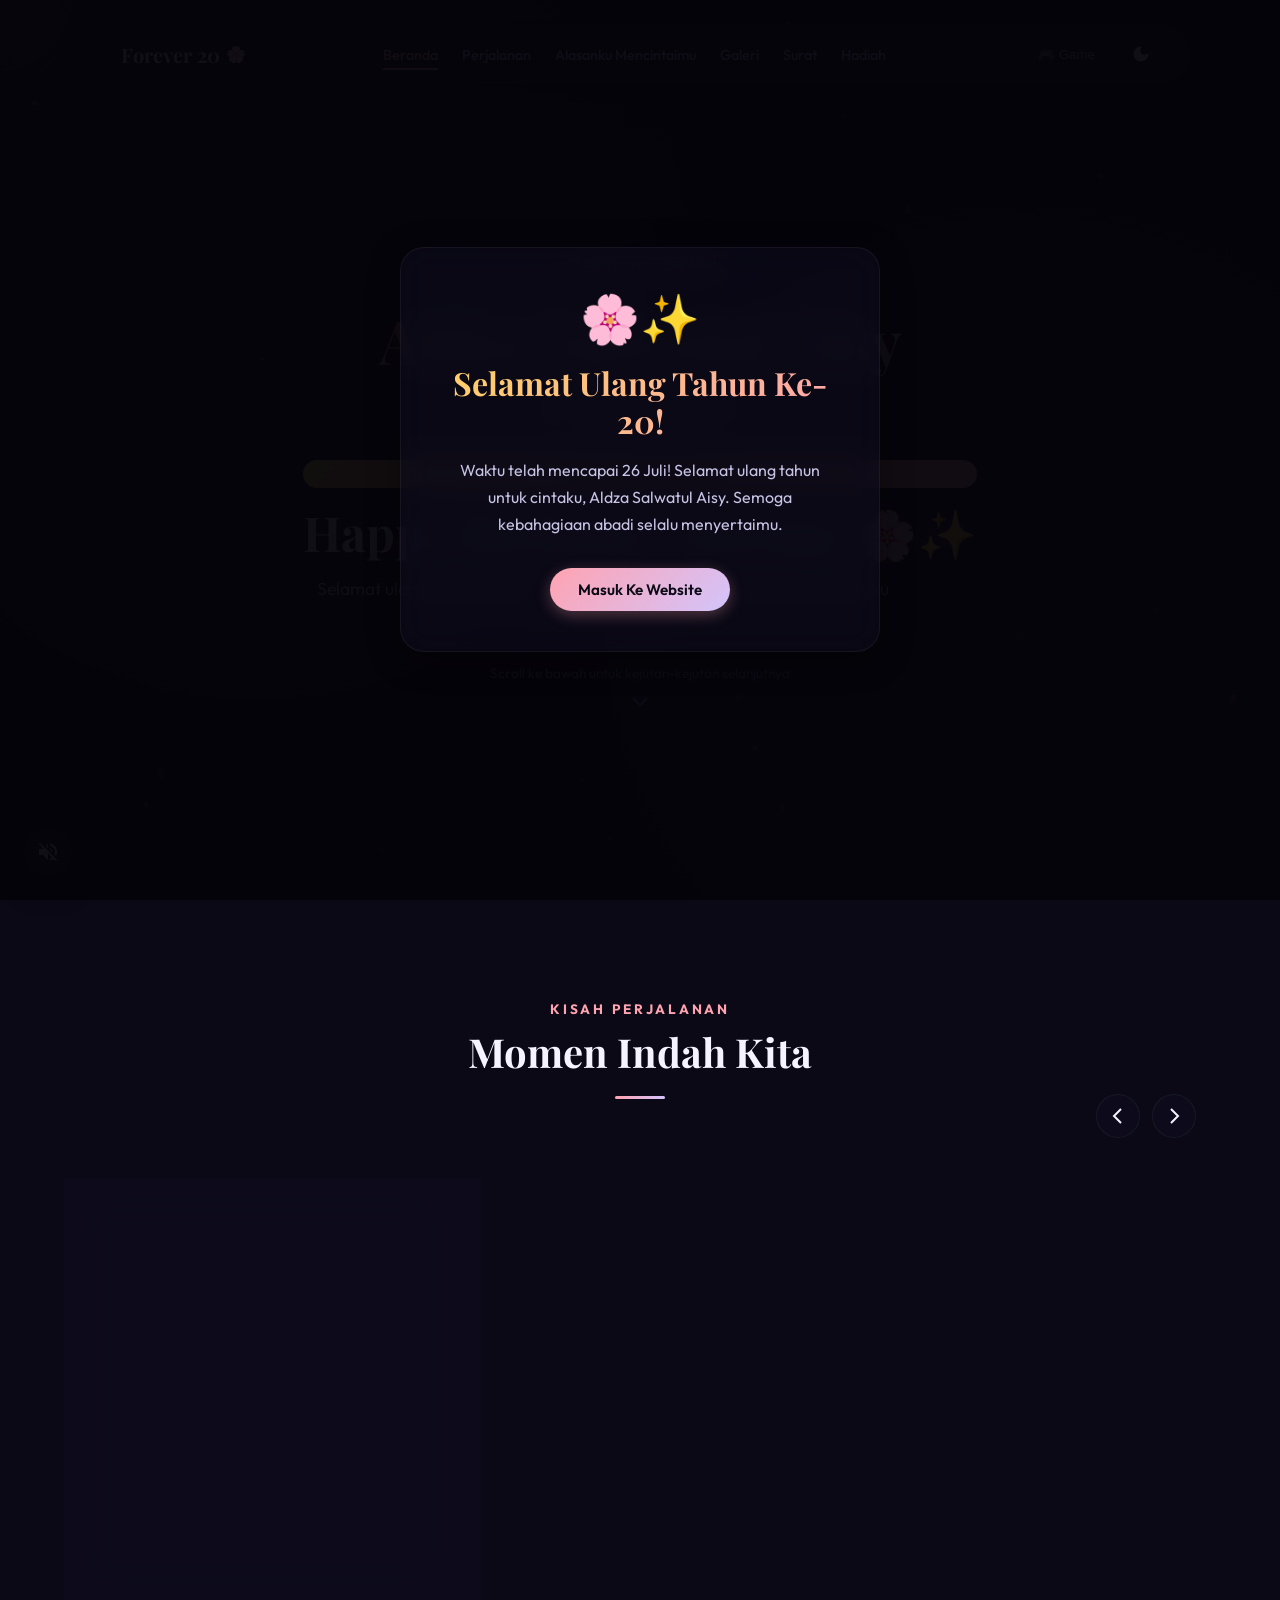
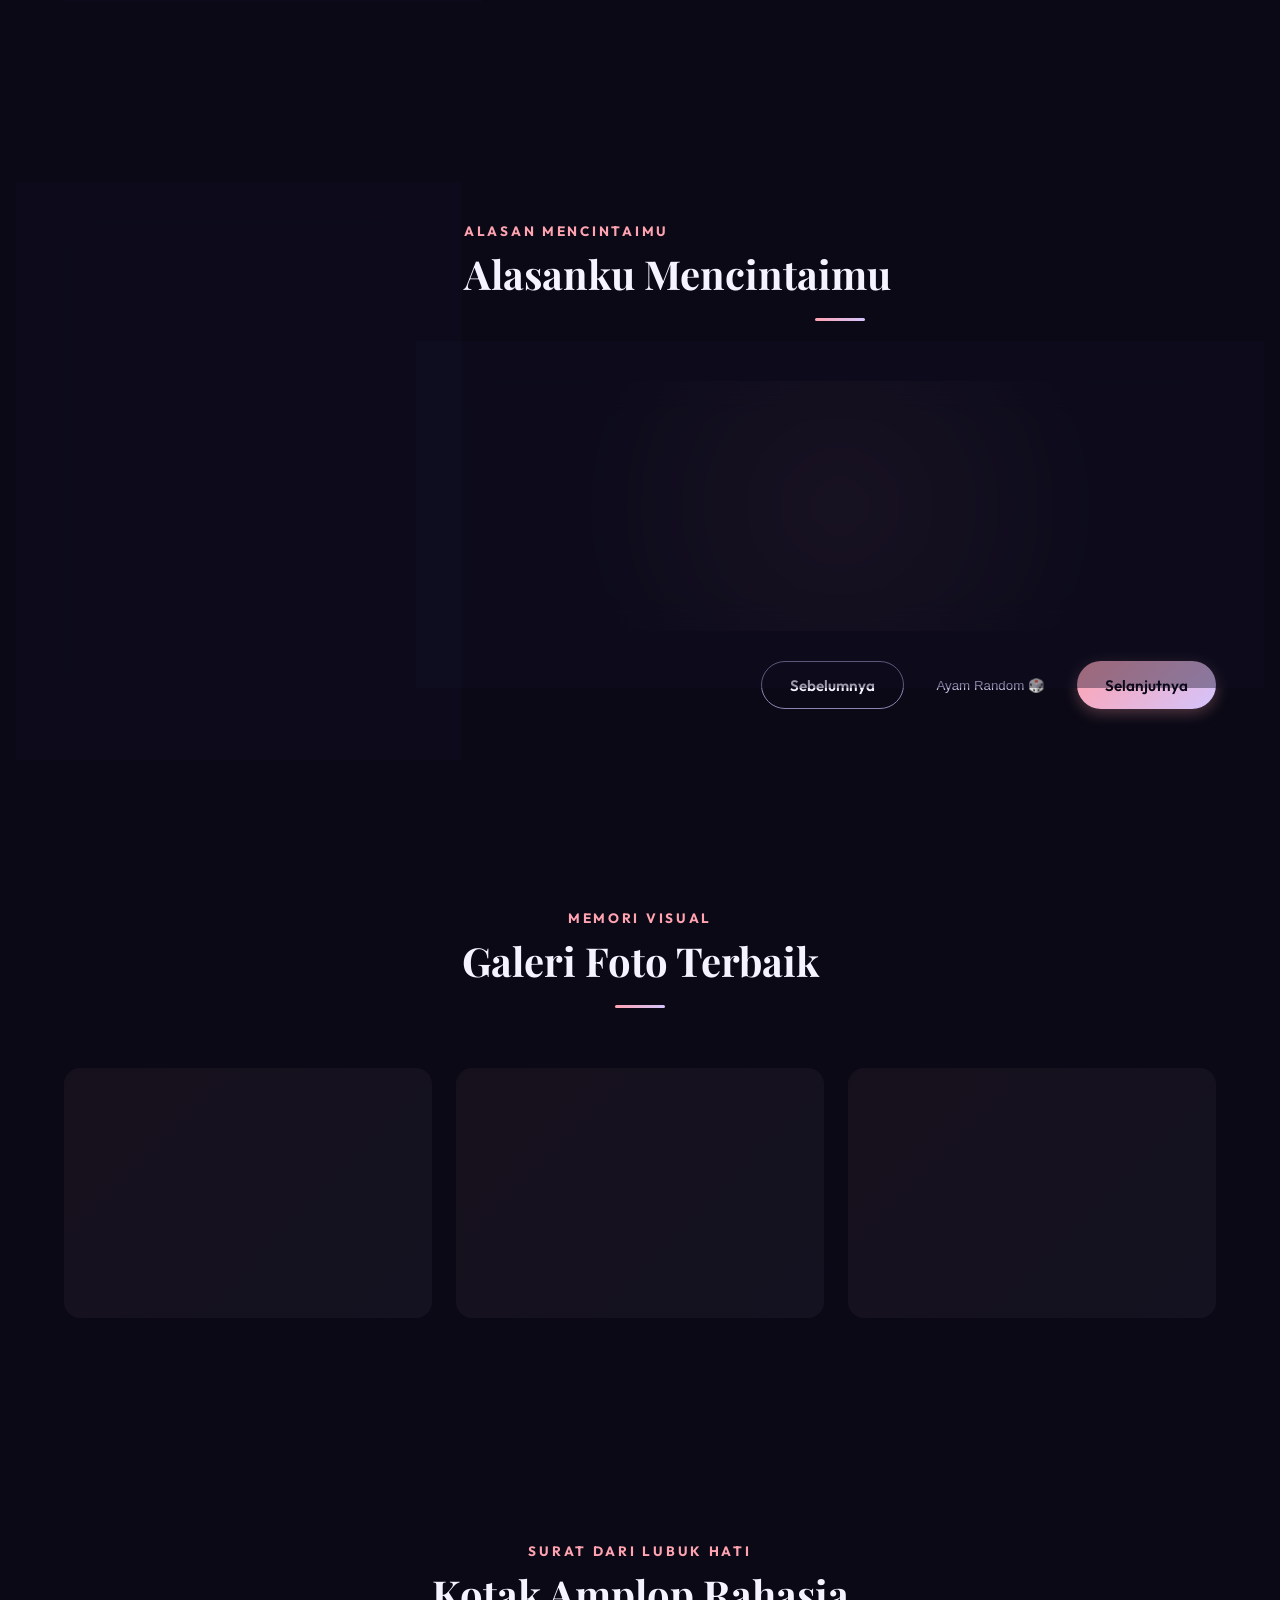
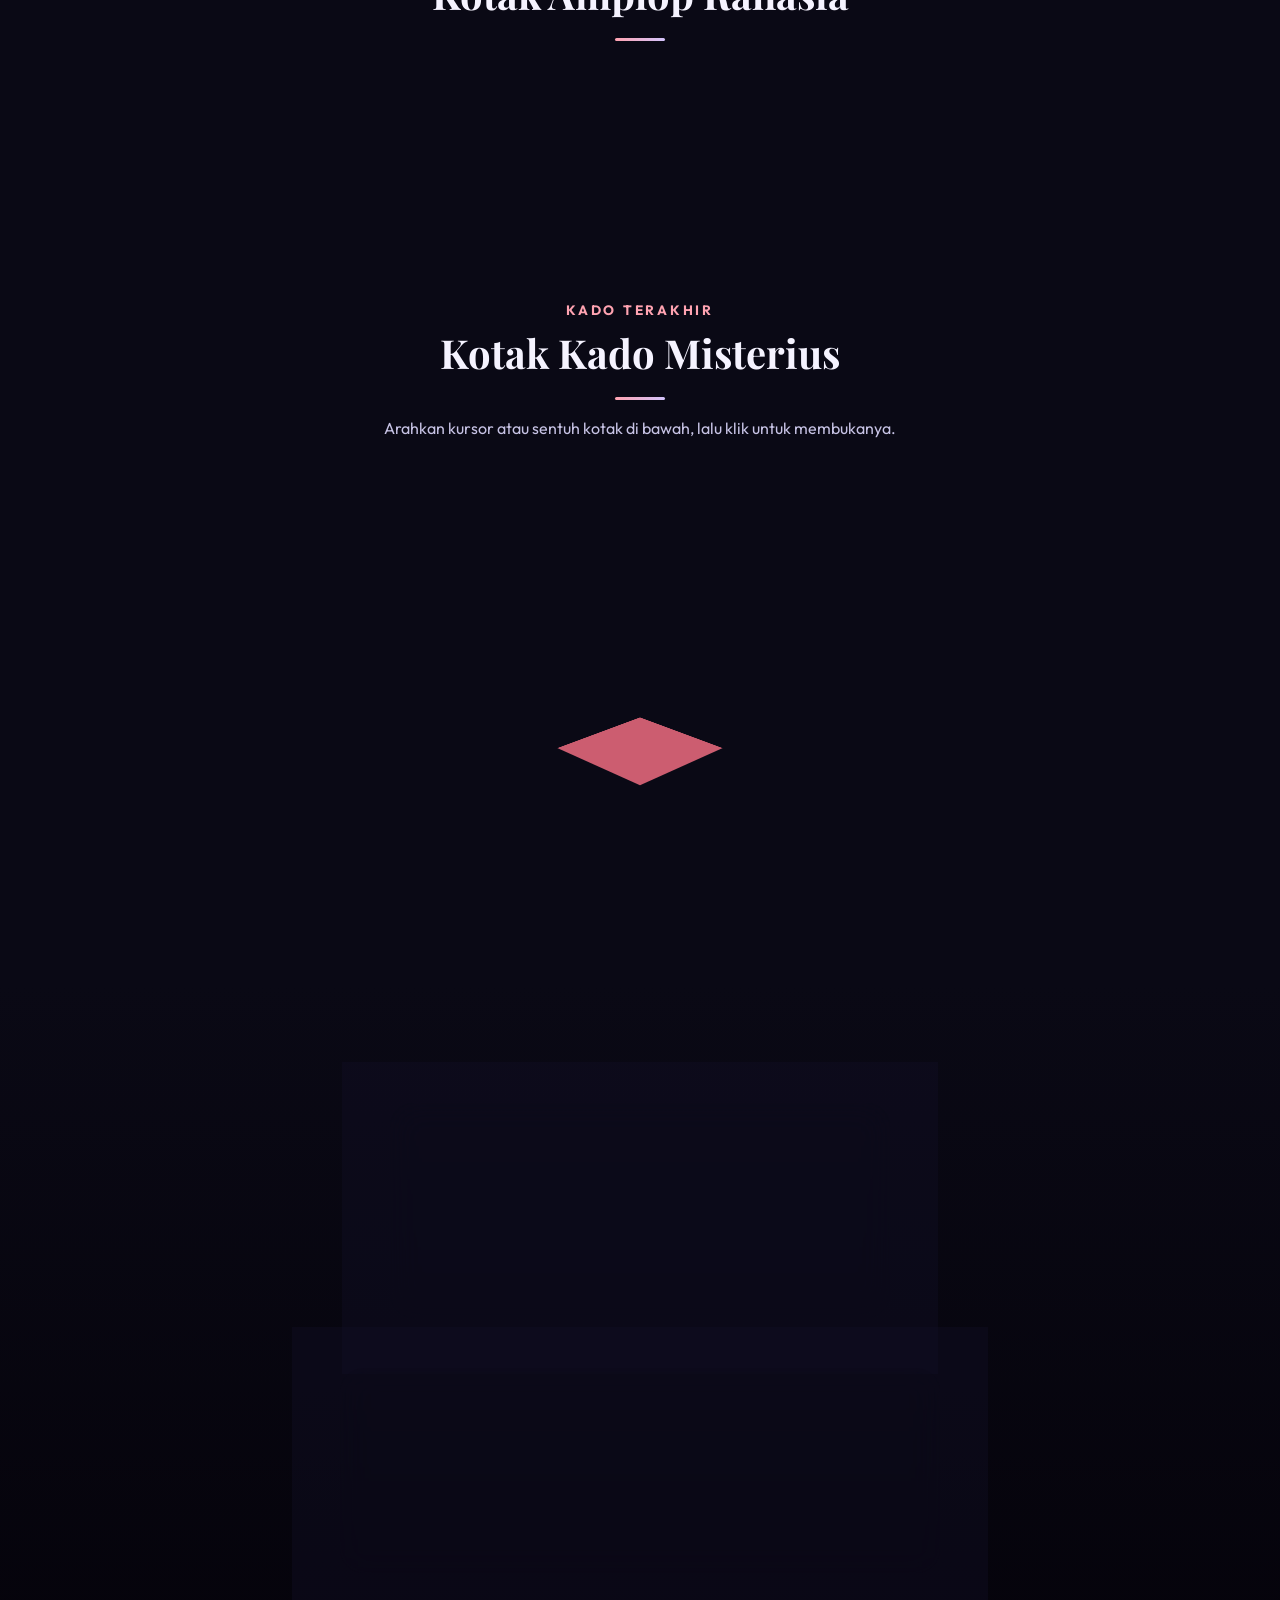
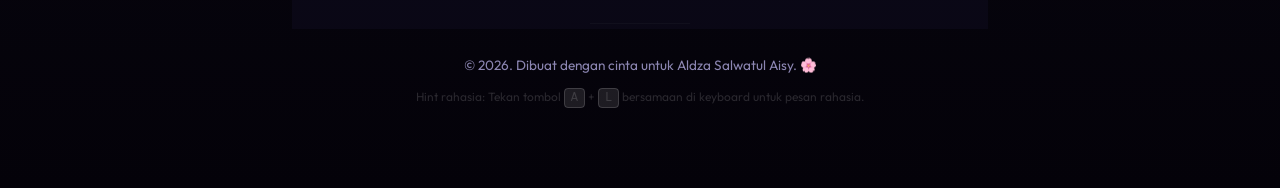
==== index.html @ f10c7893 "first commit" ====
<!DOCTYPE html>
<html lang="id">
<head>
  <meta charset="UTF-8">
  <meta name="viewport" content="width=device-width, initial-scale=1.0">
  <title>Forever 20 — Untuk Aldza Salwatul Aisy 🌸</title>
  <meta name="description" content="Website ulang tahun interaktif ke-20 untuk Aldza Salwatul Aisy. Penuh cinta, kenangan manis, dan kejutan spesial.">
  
  <!-- Fonts -->
  <link rel="preconnect" href="https://fonts.googleapis.com">
  <link rel="preconnect" href="https://fonts.gstatic.com" crossorigin>
  <link href="https://fonts.googleapis.com/css2?family=Outfit:wght@300;400;500;600;700;800&family=Playfair+Display:ital,wght@0,400;0,600;0,700;1,400&display=swap" rel="stylesheet">
  
  <!-- Stylesheet -->
  <link rel="stylesheet" href="style.css">
</head>
<body>
  <!-- Lock Screen Overlay -->
  <div id="lock-screen" class="lock-screen-container">
    <div class="lock-content glass-card">
      <div class="lock-icon">🔐</div>
      <h2>Sabar ya, Sayang...</h2>
      <p>Halaman ini masih dikunci. Balik lagi pas waktu udah menunjuk jam 00:00 WIB di tanggal 26 Juli ya! 🌸</p>
      <div class="lock-countdown">
        <div class="time-block">
          <span id="lock-days">00</span><small>Hari</small>
        </div>
        <div class="time-block">
          <span id="lock-hours">00</span><small>Jam</small>
        </div>
        <div class="time-block">
          <span id="lock-minutes">00</span><small>Menit</small>
        </div>
        <div class="time-block">
          <span id="lock-seconds">00</span><small>Detik</small>
        </div>
      </div>
    </div>
  </div>

  <!-- Background Layer & Mouse Tracking Effects -->
  <div id="aurora-bg" class="aurora-container"></div>
  <div id="mouse-glow" class="mouse-glow-effect"></div>
  <canvas id="ambient-canvas"></canvas>

  <!-- Ambient Audio Player (Floating) -->
  <!-- Sound Toggle Control (Floating) -->
  <button id="sound-toggle" class="sound-toggle-btn glass-card" aria-label="Toggle Sound" title="Aktifkan/Matikan Suara">
    <svg id="sound-icon" viewBox="0 0 24 24" width="24" height="24" fill="currentColor">
      <path d="M16.5 12c0-1.77-1.02-3.29-2.5-4.03v2.21l2.45 2.45c.03-.21.05-.42.05-.63zm2.5 0c0 .94-.2 1.82-.54 2.64l1.51 1.51C20.63 14.91 21 13.5 21 12c0-4.28-2.99-7.86-7-8.77v2.06c2.89.86 5 3.54 5 6.71zM4.27 3L3 4.27 7.73 9H3v6h4l5 5v-6.73l4.25 4.25c-.67.52-1.42.93-2.25 1.18v2.06c1.38-.31 2.63-.95 3.69-1.81L19.73 21 21 19.73l-9-9L4.27 3zM12 4L9.91 6.09 12 8.18V4z"/>
    </svg>
  </button>

  <!-- Virtual Floating Hearts Overlay (When Clicked) -->
  <div id="floating-clicks-container"></div>

  <!-- Header & Navigation -->
  <header class="main-header glass-card">
    <div class="header-logo">
      <span class="logo-text">Forever 20</span>
      <span class="logo-emoji">🌸</span>
    </div>
    <nav class="main-nav">
      <ul>
        <li><a href="#home" class="nav-link active">Beranda</a></li>
        <li><a href="#timeline" class="nav-link">Perjalanan</a></li>
        <li><a href="#reasons" class="nav-link">Alasanku Mencintaimu</a></li>
        <li><a href="#gallery" class="nav-link">Galeri</a></li>
        <li><a href="#letters" class="nav-link">Surat</a></li>
        <li><a href="#gift" class="nav-link">Hadiah</a></li>
      </ul>
    </nav>
    <div class="header-actions">
      <button id="mini-game-trigger" class="action-btn text-btn" title="Main Game">🎮 Game</button>
      <button id="dark-mode-toggle" class="action-btn icon-btn" aria-label="Toggle Dark Mode" title="Ganti Tema">
        <svg viewBox="0 0 24 24" width="20" height="20" fill="currentColor">
          <path d="M12 3c-4.97 0-9 4.03-9 9s4.03 9 9 9 9-4.03 9-9c0-.46-.04-.92-.1-1.36-.98 1.37-2.58 2.26-4.4 2.26-2.98 0-5.4-2.42-5.4-5.4 0-1.81.89-3.42 2.26-4.4-.44-.06-.9-.1-1.36-.1z"/>
        </svg>
      </button>
    </div>
  </header>

  <!-- Section 1: Hero & Realtime Flip Countdown -->
  <section id="home" class="hero-section">
    <div class="hero-content">
      <div class="heart-badge glass-card fade-in">
        <span>❤️ Bersamamu Sejak Awal</span>
      </div>
      <h1 class="hero-title text-glow">
        <span class="highlight-text font-serif">Aldza Salwatul Aisy</span>
      </h1>
      <div class="typing-container">
        <span id="typing-text" class="typing"></span>
      </div>
      
      <!-- Flip Countdown (WIB) -->
      <div id="countdown-wrapper" class="countdown-container glass-card fade-in">
        <h2 class="countdown-heading font-serif">Menuju Hari Bahagiamu</h2>
        
        <div class="flip-clock">
          <div class="flip-unit" id="days-unit">
            <div class="card-container">
              <div class="card-face card-top">00</div>
              <div class="card-face card-bottom">00</div>
            </div>
            <span class="flip-label">Hari</span>
          </div>
          
          <div class="flip-separator">:</div>

          <div class="flip-unit" id="hours-unit">
            <div class="card-container">
              <div class="card-face card-top">00</div>
              <div class="card-face card-bottom">00</div>
            </div>
            <span class="flip-label">Jam</span>
          </div>

          <div class="flip-separator">:</div>

          <div class="flip-unit" id="minutes-unit">
            <div class="card-container">
              <div class="card-face card-top">00</div>
              <div class="card-face card-bottom">00</div>
            </div>
            <span class="flip-label">Menit</span>
          </div>

          <div class="flip-separator">:</div>

          <div class="flip-unit" id="seconds-unit">
            <div class="card-container">
              <div class="card-face card-top">00</div>
              <div class="card-face card-bottom">00</div>
            </div>
            <span class="flip-label">Detik</span>
          </div>
        </div>
        <p class="timezone-note">Waktu dihitung berdasarkan zona waktu WIB (Jakarta)</p>
      </div>

      <!-- Surprise Unlocked Section (Initially Hidden) -->
      <div id="unlocked-surprise" class="surprise-unlocked-section hidden-element">
        <div class="surprise-badge animate-pulse">🎉 SURPRISE UNLOCKED 🎉</div>
        <h2 id="surprise-title" class="font-serif text-glow">Happy Birthday, Sayang! 🌸</h2>
        <p id="surprise-subtitle">Hari spesialmu akhirnya tiba. Selamat datang di usia 20.</p>
        <div class="scroll-down-prompt">
          <span>Scroll ke bawah untuk kejutan-kejutan selanjutnya</span>
          <svg class="chevron-down" viewBox="0 0 24 24" width="24" height="24" fill="none" stroke="currentColor" stroke-width="2">
            <path d="M6 9l6 6 6-6"/>
          </svg>
        </div>
      </div>
    </div>
  </section>

  <!-- Birthday Surprise Dynamic Overlays -->
  <div id="surprise-overlay" class="surprise-overlay-container hidden-element">
    <div class="fireworks-canvas-container">
      <canvas id="fireworks-canvas"></canvas>
    </div>
    <div class="surprise-modal glass-card">
      <span class="modal-emoji">🌸✨</span>
      <h2>Selamat Ulang Tahun Ke-20!</h2>
      <p class="surprise-modal-text">Waktu telah mencapai 26 Juli! Selamat ulang tahun untuk cintaku, Aldza Salwatul Aisy. Semoga kebahagiaan abadi selalu menyertaimu.</p>
      <button id="btn-close-surprise" class="primary-btn">Masuk Ke Website</button>
    </div>
  </div>

  <!-- Section 2: Horizontal Timeline -->
  <section id="timeline" class="section timeline-section">
    <div class="section-header text-center">
      <span class="section-subtitle">Kisah Perjalanan</span>
      <h2 class="section-title font-serif">Momen Indah Kita</h2>
      <div class="section-line"></div>
    </div>

    <!-- Drag / Scroll Horizontal Container -->
    <div class="timeline-container-outer">
      <div class="timeline-navigation-btns">
        <button id="timeline-prev" class="nav-arrow" aria-label="Sebelumnya">
          <svg viewBox="0 0 24 24" width="24" height="24" fill="none" stroke="currentColor" stroke-width="2">
            <path d="M15 19l-7-7 7-7"/>
          </svg>
        </button>
        <button id="timeline-next" class="nav-arrow" aria-label="Selanjutnya">
          <svg viewBox="0 0 24 24" width="24" height="24" fill="none" stroke="currentColor" stroke-width="2">
            <path d="M9 5l7 7-7 7"/>
          </svg>
        </button>
      </div>

      <div id="timeline-track" class="timeline-track">
        <!-- Rendered dynamically by script.js -->
        <div class="timeline-card placeholder-card glass-card">
          <div class="timeline-img-placeholder"></div>
          <div class="timeline-card-content">
            <span class="timeline-date">Loading...</span>
            <h3>Memuat Kenangan...</h3>
            <p>Harap tunggu sebentar selagi kenangan kita dipersiapkan.</p>
          </div>
        </div>
      </div>
    </div>
  </section>

  <!-- Section 3: Love Meter & 100 Reasons -->
  <section id="reasons" class="section reasons-section">
    <div class="reasons-layout-wrapper">
      
      <!-- Left side: Love Meter -->
      <div class="love-meter-wrapper glass-card">
        <h3 class="font-serif">Alat Pengukur Sayang! 🧸</h3>
        <p class="love-meter-desc">Coba pencet tombolnya terus buat lihat seberapa besar sayangku ke kamu! Hihihi~</p>
        
        <div class="meter-container">
          <div class="meter-ring">
            <svg viewBox="0 0 100 100" class="ring-svg">
              <circle cx="50" cy="50" r="40" class="ring-bg"></circle>
              <circle cx="50" cy="50" r="40" class="ring-fill" id="love-meter-fill"></circle>
            </svg>
            <div class="meter-text">
              <span id="love-percentage">0%</span>
              <span class="meter-label" id="love-label">Menghitung...</span>
            </div>
          </div>
        </div>

        <button id="btn-boost-love" class="primary-btn pulse-glow">Pencet Aku! 🎈</button>
      </div>

      <!-- Right side: 100 Reasons Deck -->
      <div class="reasons-deck-wrapper">
        <div class="section-header">
          <span class="section-subtitle">Alasan Mencintaimu</span>
          <h2 class="section-title font-serif">Alasanku Mencintaimu</h2>
          <div class="section-line"></div>
        </div>
        
        <div class="card-deck">
          <div class="card-glow-bg"></div>
          <div id="reason-card" class="reason-card glass-card">
            <div class="reason-card-badge">Alasan #<span id="reason-number">1</span></div>
            <p id="reason-text" class="reason-content font-serif">Loading reason...</p>
            <div class="card-footer-decor">🌸✨🌸</div>
          </div>
        </div>

        <div class="reasons-controls">
          <button id="btn-reason-prev" class="control-btn border-btn" aria-label="Sebelumnya">Sebelumnya</button>
          <button id="btn-reason-random" class="control-btn text-btn">Ayam Random 🎲</button>
          <button id="btn-reason-next" class="control-btn primary-btn" aria-label="Selanjutnya">Selanjutnya</button>
        </div>
      </div>

    </div>
  </section>

  <!-- Section 4: Masonry Gallery & Lightbox -->
  <section id="gallery" class="section gallery-section">
    <div class="section-header text-center">
      <span class="section-subtitle">Memori Visual</span>
      <h2 class="section-title font-serif">Galeri Foto Terbaik</h2>
      <div class="section-line"></div>
    </div>

    <!-- Masonry Container -->
    <div id="gallery-masonry" class="gallery-masonry-grid">
      <!-- Injected by script.js -->
      <div class="gallery-item-placeholder"></div>
      <div class="gallery-item-placeholder"></div>
      <div class="gallery-item-placeholder"></div>
    </div>
  </section>

  <!-- Lightbox Popup -->
  <div id="lightbox" class="lightbox-overlay hidden-element" aria-hidden="true" role="dialog">
    <button id="lightbox-close" class="lightbox-btn close-btn" aria-label="Tutup">&times;</button>
    <button id="lightbox-prev" class="lightbox-btn arrow-btn left-arrow" aria-label="Sebelumnya">&#10094;</button>
    <div class="lightbox-content-wrapper">
      <img id="lightbox-img" src="" alt="Lightbox image">
      <p id="lightbox-caption" class="lightbox-caption-text"></p>
    </div>
    <button id="lightbox-next" class="lightbox-btn arrow-btn right-arrow" aria-label="Selanjutnya">&#10095;</button>
  </div>

  <!-- Section 5: Small Interactive Letters (Envelopes) -->
  <section id="letters" class="section letters-section">
    <div class="section-header text-center">
      <span class="section-subtitle">Surat Dari Lubuk Hati</span>
      <h2 class="section-title font-serif">Kotak Amplop Rahasia</h2>
      <div class="section-line"></div>
    </div>

    <div class="envelopes-grid" id="envelopes-container">
      <!-- Injected dynamically by script.js. Structures each letter with front and open interactions -->
    </div>
  </section>

  <!-- Interactive Letter Open Overlay -->
  <div id="letter-modal" class="letter-modal-overlay hidden-element">
    <div class="letter-paper glass-card">
      <button id="btn-close-letter" class="close-letter-btn" aria-label="Tutup Surat">&times;</button>
      <div class="letter-paper-header">
        <h3 id="modal-letter-title" class="font-serif">Surat Cinta</h3>
        <div class="letter-paper-divider"></div>
      </div>
      <div class="letter-paper-body">
        <p id="modal-letter-content"></p>
      </div>
      <div class="letter-paper-footer">
        <span>Selamanya untukmu, 💖</span>
      </div>
    </div>
  </div>

  <!-- Section 6: Interactive Gift Box Surprise -->
  <section id="gift" class="section gift-section">
    <div class="section-header text-center">
      <span class="section-subtitle">Kado Terakhir</span>
      <h2 class="section-title font-serif">Kotak Kado Misterius</h2>
      <div class="section-line"></div>
      <p class="section-desc">Arahkan kursor atau sentuh kotak di bawah, lalu klik untuk membukanya.</p>
    </div>

    <div class="gift-box-stage">
      <div id="gift-box-3d" class="gift-box">
        <div class="gift-side gift-front"></div>
        <div class="gift-side gift-back"></div>
        <div class="gift-side gift-left"></div>
        <div class="gift-side gift-right"></div>
        <div class="gift-side gift-top">
          <div class="ribbon-cross"></div>
          <div class="ribbon-knot"></div>
        </div>
        <div class="gift-side gift-bottom"></div>
      </div>
    </div>

    <!-- Long Scroll Letter (Initially hidden, revealed on gift click) -->
    <div id="scroll-letter-container" class="scroll-letter-container hidden-element">
      <div class="scroll-paper">
        <div class="scroll-handle top-handle"></div>
        <div class="scroll-content">
          <span class="scroll-stamp">🌸</span>
          <h2 id="scroll-letter-greeting" class="font-serif">Dear Aldza,</h2>
          <div id="scroll-letter-paragraphs">
            <!-- Injected by script.js -->
          </div>
          <p id="scroll-letter-closing" class="scroll-closing font-serif"></p>
        </div>
        <div class="scroll-handle bottom-handle"></div>
      </div>
    </div>
  </section>

  <!-- Section 7: Night Sky & Mini-Game & Footer -->
  <footer id="ending" class="ending-section">
    <!-- Star Canvas Background for Night Sky -->
    <canvas id="stars-canvas"></canvas>

    <div class="ending-content">
      <div class="virtual-interaction-panel glass-card">
        <h3 class="font-serif">Kirimkan Sesuatu...</h3>
        <p>Kirimkan pelukan hangat atau ciuman virtual ke layarmu!</p>
        <div class="interaction-buttons">
          <button id="btn-virtual-hug" class="interaction-btn secondary-btn">🤗 Pelukan Virtual</button>
          <button id="btn-virtual-kiss" class="interaction-btn secondary-btn">💋 Ciuman Virtual</button>
        </div>
        <div class="interaction-counters">
          <span>Pelukan terkirim: <strong id="hug-count">0</strong></span>
          <span>&nbsp;&bull;&nbsp;</span>
          <span>Ciuman terkirim: <strong id="kiss-count">0</strong></span>
        </div>
      </div>

      <div class="quote-generator-panel glass-card">
        <p id="generated-quote" class="quote-text font-serif">"Klik tombol di bawah untuk mendapatkan kata cinta manis random."</p>
        <button id="btn-generate-quote" class="primary-btn">Kata Cinta Random ✨</button>
      </div>

      <!-- Copyright and Footer Credits -->
      <div class="footer-meta text-center">
        <div class="footer-divider"></div>
        <p class="footer-copyright">&copy; 2026. Dibuat dengan cinta untuk Aldza Salwatul Aisy. 🌸</p>
        <p class="footer-secret-hint">Hint rahasia: Tekan tombol <kbd>A</kbd> + <kbd>L</kbd> bersamaan di keyboard untuk pesan rahasia.</p>
      </div>
    </div>
  </footer>

  <!-- Mini Game Overlay ("Tangkap Hatinya") -->
  <div id="game-overlay" class="game-overlay-container hidden-element">
    <div class="game-board glass-card">
      <button id="btn-close-game" class="close-game-btn" aria-label="Tutup Game">&times;</button>
      <h2 class="font-serif">Tangkap Hati Aldza 💖</h2>
      <p class="game-instruction">Gunakan tombol <kbd>&larr;</kbd> dan <kbd>&rarr;</kbd> atau seret mangkuk di bawah dengan jari/mouse untuk menangkap hati yang jatuh! Hindari bom tengkorak hitam!</p>
      
      <div class="game-stats">
        <div>Skor: <span id="game-score">0</span></div>
        <div>Nyawa: <span id="game-lives">❤❤❤</span></div>
        <div>Skor Tertinggi: <span id="game-highscore">0</span></div>
      </div>

      <div class="game-canvas-wrapper">
        <canvas id="game-canvas"></canvas>
      </div>

      <div class="game-controls-mobile">
        <button id="game-btn-left" class="game-mobile-arrow">&larr;</button>
        <button id="game-btn-right" class="game-mobile-arrow">&rarr;</button>
      </div>

      <div class="game-menu" id="game-menu">
        <button id="btn-start-game" class="primary-btn pulse-glow">Mulai Game</button>
      </div>
    </div>
  </div>

  <!-- Secret Easter Egg Modal -->
  <div id="easter-egg-modal" class="easter-egg-overlay hidden-element">
    <div class="easter-egg-content glass-card">
      <span class="egg-emoji">🥚💖</span>
      <h2 class="font-serif">Easter Egg Terbuka!</h2>
      <p class="egg-text">Kamu telah menemukan rahasia kecil kita! Kamulah alasan terbesar mengapa dunia ini terasa indah bagi diriku. Terima kasih sudah selalu menjadi jangkar dalam hidupku. Aku mencintaimu selamanya.</p>
      <button id="btn-close-egg" class="primary-btn">Tutup Rahasia</button>
    </div>
  </div>

  <!-- Scripts -->
  <script src="script.js"></script>
</body>
</html>
---- style.css ----
/* ==========================================================================
   FOREVER 27 — DESIGN SYSTEM & STYLE SHEET (Aldza Salwatul Aisy)
   Style Philosophy: Apple Aesthetics (Glass, Typography, Spacing), 
   Fashion Web Smoothness (Fluid Motion), NVIDIA Quality (Performance)
   ========================================================================== */

/* --- Core Custom Properties --- */
:root {
  --font-sans: 'Outfit', -apple-system, BlinkMacSystemFont, "Segoe UI", Roboto, sans-serif;
  --font-serif: 'Playfair Display', Georgia, Cambria, serif;

  /* Theme: Dark Dreamscape (Midnight Lavender & Rose) */
  --bg-primary: #0a0915;
  --bg-secondary: #121026;
  --bg-tertiary: #191635;
  
  --text-primary: #f5f3ff;
  --text-secondary: #c7c3e5;
  --text-muted: #8c86b2;
  
  --primary: #ffa3b1; /* Pastel Rose */
  --primary-rgb: 255, 163, 177;
  --secondary: #d3c4fc; /* Soft Lavender */
  --secondary-rgb: 211, 196, 252;
  --accent: #ffd166; /* Champagne Gold */
  
  --glass-bg: rgba(18, 16, 38, 0.4);
  --glass-border: rgba(255, 255, 255, 0.05);
  --glass-glow: 0 8px 32px 0 rgba(0, 0, 0, 0.37);
  --glass-hover: rgba(255, 255, 255, 0.08);

  --transition-smooth: all 0.5s cubic-bezier(0.16, 1, 0.3, 1);
  --transition-fast: all 0.25s cubic-bezier(0.4, 0, 0.2, 1);
  
  --cursor-glow: rgba(255, 163, 177, 0.15);
}

/* --- Light Mode Variations --- */
[data-theme="light"] {
  --bg-primary: #fbf9ff;
  --bg-secondary: #f4efff;
  --bg-tertiary: #ebe3ff;
  
  --text-primary: #1e1b33;
  --text-secondary: #5a557a;
  --text-muted: #8e87b2;
  
  --primary: #ff758c;
  --primary-rgb: 255, 117, 140;
  --secondary: #906cfc;
  --secondary-rgb: 144, 108, 252;
  --accent: #f4a261;
  
  --glass-bg: rgba(255, 255, 255, 0.65);
  --glass-border: rgba(144, 108, 252, 0.1);
  --glass-glow: 0 8px 32px 0 rgba(144, 108, 252, 0.08);
  --glass-hover: rgba(144, 108, 252, 0.04);
  
  --cursor-glow: rgba(255, 117, 140, 0.15);
}

/* --- Base Resets & Typography --- */
* {
  box-sizing: border-box;
  margin: 0;
  padding: 0;
}

@media (prefers-reduced-motion: reduce) {
  * {
    animation-duration: 0.01ms !important;
    animation-iteration-count: 1 !important;
    transition-duration: 0.01ms !important;
    scroll-behavior: auto !important;
    cursor: auto !important;
  }
  #custom-cursor { display: none !important; }
}

html {
  scroll-behavior: smooth;
  font-size: 16px;
  background-color: var(--bg-primary);
  color: var(--text-primary);
  font-family: var(--font-sans);
  overflow-x: hidden;
}

body {
  overflow-x: hidden;
  min-height: 100vh;
  position: relative;
}

body.locked, html.locked {
  overflow: hidden !important;
  height: 100vh;
}

/* --- Lock Screen Overlay --- */
.lock-screen-container {
  position: fixed;
  top: 0;
  left: 0;
  width: 100vw;
  height: 100vh;
  background-color: var(--bg-primary);
  z-index: 10000;
  display: flex;
  justify-content: center;
  align-items: center;
  opacity: 1;
  transition: opacity 1.5s ease-in-out, visibility 1.5s;
}

.lock-screen-container.hidden {
  opacity: 0;
  visibility: hidden;
  pointer-events: none;
}

.lock-content {
  text-align: center;
  padding: 40px;
  max-width: 500px;
  display: flex;
  flex-direction: column;
  gap: 20px;
}

.lock-icon {
  font-size: 4rem;
  animation: float 3s ease-in-out infinite;
}

.lock-content h2 {
  font-family: var(--font-serif);
  color: var(--primary);
  font-size: 2.2rem;
}

.lock-content p {
  color: var(--text-secondary);
  line-height: 1.6;
}

.lock-countdown {
  display: flex;
  justify-content: center;
  gap: 15px;
  margin-top: 15px;
}

.lock-countdown .time-block {
  display: flex;
  flex-direction: column;
  align-items: center;
  background: var(--bg-secondary);
  padding: 15px;
  border-radius: 12px;
  min-width: 70px;
  box-shadow: var(--glass-glow);
}

.lock-countdown span {
  font-size: 1.8rem;
  font-weight: 700;
  color: var(--primary);
}

.lock-countdown small {
  font-size: 0.75rem;
  color: var(--text-muted);
  text-transform: uppercase;
  margin-top: 5px;
  font-weight: 600;
}

h1, h2, h3, h4 {
  font-weight: 700;
  line-height: 1.2;
}

p {
  line-height: 1.7;
  color: var(--text-secondary);
}

a {
  text-decoration: none;
  color: inherit;
}

/* --- Custom Scrollbar --- */
::-webkit-scrollbar {
  width: 8px;
  height: 8px;
}
::-webkit-scrollbar-track {
  background: var(--bg-primary);
}
::-webkit-scrollbar-thumb {
  background: var(--bg-tertiary);
  border-radius: 4px;
  border: 2px solid var(--bg-primary);
}
::-webkit-scrollbar-thumb:hover {
  background: var(--primary);
}

/* --- Ambient Effects (Aurora & Mouse Tracker) --- */
.aurora-container {
  position: fixed;
  top: 0;
  left: 0;
  width: 100%;
  height: 100%;
  z-index: -3;
  overflow: hidden;
  background: radial-gradient(circle at 20% 30%, rgba(211, 196, 252, 0.07) 0%, transparent 40%),
              radial-gradient(circle at 80% 70%, rgba(255, 163, 177, 0.07) 0%, transparent 40%);
  pointer-events: none;
  transition: var(--transition-smooth);
}

.mouse-glow-effect {
  position: fixed;
  top: 0;
  left: 0;
  width: 600px;
  height: 600px;
  background: radial-gradient(circle, var(--cursor-glow) 0%, transparent 70%);
  transform: translate(-50%, -50%);
  pointer-events: none;
  z-index: -2;
  border-radius: 50%;
  will-change: left, top;
}

#ambient-canvas {
  position: fixed;
  top: 0;
  left: 0;
  width: 100%;
  height: 100%;
  z-index: -1;
  pointer-events: none;
}

/* Custom Cursor Dot (Removed for usability) */
#custom-cursor {
  display: none;
}

/* --- Helper Classes --- */
.glass-card {
  background: var(--glass-bg);
  backdrop-filter: blur(16px);
  -webkit-backdrop-filter: blur(16px);
  border: 1px solid var(--glass-border);
  box-shadow: var(--glass-glow);
  border-radius: 24px;
}

.text-glow {
  text-shadow: 0 0 20px rgba(var(--primary-rgb), 0.3);
}

.highlight-text {
  background: linear-gradient(135deg, var(--primary), var(--secondary));
  -webkit-background-clip: text;
  -webkit-text-fill-color: transparent;
}

.font-serif {
  font-family: var(--font-serif);
}

.text-center { text-align: center; }
.hidden-element { display: none !important; }

/* Buttons */
.primary-btn, .secondary-btn, .border-btn {
  padding: 12px 28px;
  border-radius: 30px;
  font-weight: 600;
  font-family: var(--font-sans);
  cursor: pointer;
  transition: var(--transition-fast);
  display: inline-flex;
  align-items: center;
  justify-content: center;
  gap: 8px;
  font-size: 0.95rem;
}

.primary-btn {
  background: linear-gradient(135deg, var(--primary), var(--secondary));
  color: #0a0915;
  border: none;
  box-shadow: 0 4px 15px rgba(var(--primary-rgb), 0.3);
}

.primary-btn:hover {
  transform: translateY(-2px);
  box-shadow: 0 6px 20px rgba(var(--primary-rgb), 0.5);
}

.secondary-btn {
  background: var(--glass-bg);
  color: var(--text-primary);
  border: 1px solid var(--glass-border);
}

.secondary-btn:hover {
  background: var(--glass-hover);
  border-color: var(--primary);
  transform: translateY(-2px);
}

.border-btn {
  background: transparent;
  color: var(--text-primary);
  border: 1.5px solid var(--text-muted);
}

.border-btn:hover {
  border-color: var(--primary);
  color: var(--primary);
  transform: translateY(-2px);
}

.control-btn {
  height: 48px;
}

.text-btn {
  background: none;
  border: none;
  color: var(--text-secondary);
  font-weight: 500;
  transition: var(--transition-fast);
  padding: 8px 16px;
  border-radius: 12px;
}

.text-btn:hover {
  color: var(--primary);
  background: rgba(var(--primary-rgb), 0.05);
}

.pulse-glow {
  animation: pulse-glow-anim 2s infinite alternate;
}

@keyframes pulse-glow-anim {
  0% { box-shadow: 0 4px 15px rgba(var(--primary-rgb), 0.2); }
  100% { box-shadow: 0 4px 25px rgba(var(--primary-rgb), 0.6); }
}

/* Section Header Styling */
.section {
  padding: 100px 5vw;
  max-width: 1300px;
  margin: 0 auto;
  position: relative;
}

.section-header {
  margin-bottom: 60px;
}

.section-subtitle {
  font-size: 0.85rem;
  letter-spacing: 0.2em;
  text-transform: uppercase;
  color: var(--primary);
  font-weight: 700;
  display: block;
  margin-bottom: 10px;
}

.section-title {
  font-size: 2.5rem;
  color: var(--text-primary);
}

.section-line {
  width: 50px;
  height: 3px;
  background: linear-gradient(90deg, var(--primary), var(--secondary));
  margin: 20px auto 0;
  border-radius: 2px;
}

.section-desc {
  margin-top: 15px;
  color: var(--text-secondary);
}

/* --- Floating Sound Toggle Control --- */
.sound-toggle-btn {
  position: fixed;
  bottom: 24px;
  left: 24px;
  width: 48px;
  height: 48px;
  border-radius: 50%;
  z-index: 1000;
  display: flex;
  align-items: center;
  justify-content: center;
  color: var(--text-primary);
  background: var(--glass-bg);
  backdrop-filter: blur(16px);
  -webkit-backdrop-filter: blur(16px);
  border: 1px solid var(--glass-border);
  box-shadow: var(--glass-glow);
  transition: var(--transition-smooth);
}

.sound-toggle-btn:hover {
  background: rgba(var(--primary-rgb), 0.2);
  color: var(--primary);
  transform: scale(1.08);
}

/* --- Header / Navigation Bar --- */
.main-header {
  position: fixed;
  top: 24px;
  left: 50%;
  transform: translateX(-50%);
  width: 90%;
  max-width: 1100px;
  height: 60px;
  z-index: 1000;
  display: flex;
  align-items: center;
  justify-content: space-between;
  padding: 0 30px;
  border-radius: 30px;
  transition: var(--transition-smooth);
}

.header-logo {
  display: flex;
  align-items: center;
  gap: 6px;
}

.logo-text {
  font-family: var(--font-serif);
  font-weight: 700;
  font-size: 1.25rem;
}

.main-nav ul {
  display: flex;
  list-style: none;
  gap: 24px;
}

.nav-link {
  font-size: 0.9rem;
  font-weight: 500;
  color: var(--text-secondary);
  transition: var(--transition-fast);
  position: relative;
  padding: 6px 0;
}

.nav-link:hover, .nav-link.active {
  color: var(--primary);
}

.nav-link::after {
  content: '';
  position: absolute;
  bottom: 0;
  left: 0;
  width: 0;
  height: 2px;
  background-color: var(--primary);
  transition: var(--transition-fast);
}

.nav-link:hover::after, .nav-link.active::after {
  width: 100%;
}

.header-actions {
  display: flex;
  align-items: center;
  gap: 12px;
}

.icon-btn {
  background: none;
  border: none;
  color: var(--text-primary);
  width: 36px;
  height: 36px;
  border-radius: 50%;
  display: flex;
  align-items: center;
  justify-content: center;
  transition: var(--transition-fast);
}

.icon-btn:hover {
  background: rgba(var(--primary-rgb), 0.1);
  color: var(--primary);
}

/* --- Section 1: Hero & Realtime Flip Countdown --- */
.hero-section {
  min-height: 100vh;
  display: flex;
  align-items: center;
  justify-content: center;
  padding: 120px 5vw 60px;
  position: relative;
}

.hero-content {
  text-align: center;
  max-width: 800px;
  display: flex;
  flex-direction: column;
  align-items: center;
}

.heart-badge {
  padding: 8px 16px;
  border-radius: 20px;
  font-size: 0.8rem;
  margin-bottom: 24px;
  display: inline-block;
}

.hero-title {
  font-size: 3.8rem;
  margin-bottom: 16px;
  letter-spacing: -0.02em;
}

.typing-container {
  height: 24px;
  margin-bottom: 40px;
}

.typing {
  color: var(--text-secondary);
  font-size: 1.15rem;
  border-right: 2px solid var(--primary);
  padding-right: 4px;
  animation: blink 0.75s step-end infinite;
}

@keyframes blink {
  from, to { border-color: transparent }
  50% { border-color: var(--primary); }
}

/* Flip Countdown */
.countdown-container {
  padding: 30px 40px;
  width: 100%;
  max-width: 580px;
  transition: var(--transition-smooth);
}

.countdown-heading {
  font-size: 1.25rem;
  margin-bottom: 24px;
  color: var(--text-secondary);
}

.flip-clock {
  display: flex;
  justify-content: center;
  align-items: center;
  gap: 16px;
  margin-bottom: 16px;
}

.flip-separator {
  font-size: 2rem;
  font-weight: 700;
  color: var(--primary);
  margin-top: -15px;
}

.flip-unit {
  display: flex;
  flex-direction: column;
  align-items: center;
}

.card-container {
  position: relative;
  width: 70px;
  height: 80px;
  perspective: 200px;
}

.card-face {
  position: absolute;
  left: 0;
  width: 100%;
  height: 50%;
  overflow: hidden;
  background: var(--bg-tertiary);
  color: var(--primary);
  font-size: 2.2rem;
  font-weight: 800;
  display: flex;
  justify-content: center;
  align-items: center;
  border: 1px solid var(--glass-border);
}

.card-top {
  top: 0;
  align-items: flex-end;
  border-top-left-radius: 8px;
  border-top-right-radius: 8px;
  border-bottom: 0.5px solid rgba(0,0,0,0.3);
}

.card-bottom {
  bottom: 0;
  align-items: flex-start;
  border-bottom-left-radius: 8px;
  border-bottom-right-radius: 8px;
  border-top: 0.5px solid rgba(255,255,255,0.05);
}

.flip-label {
  font-size: 0.75rem;
  text-transform: uppercase;
  letter-spacing: 0.1em;
  color: var(--text-muted);
  margin-top: 10px;
}

.timezone-note {
  font-size: 0.75rem;
  color: var(--text-muted);
  margin-top: 16px;
}

/* Surprise Unlocked Section (Hero layout replacement) */
.surprise-unlocked-section {
  animation: fade-in-up 1s forwards;
}

.surprise-badge {
  background: linear-gradient(135deg, var(--accent), var(--primary));
  color: #0a0915;
  padding: 6px 16px;
  border-radius: 20px;
  font-weight: 700;
  font-size: 0.8rem;
  margin-bottom: 16px;
  letter-spacing: 0.1em;
}

#unlocked-surprise h2 {
  font-size: 3rem;
  margin-bottom: 12px;
}

#unlocked-surprise p {
  font-size: 1.1rem;
  max-width: 600px;
  margin-bottom: 30px;
}

.scroll-down-prompt {
  display: flex;
  flex-direction: column;
  align-items: center;
  gap: 8px;
  font-size: 0.85rem;
  color: var(--text-muted);
  animation: bounce 2s infinite;
}

.chevron-down {
  stroke-linecap: round;
  stroke-linejoin: round;
}

@keyframes bounce {
  0%, 20%, 50%, 80%, 100% { transform: translateY(0); }
  40% { transform: translateY(-10px); }
  60% { transform: translateY(-5px); }
}

@keyframes fade-in-up {
  from { opacity: 0; transform: translateY(20px); }
  to { opacity: 1; transform: translateY(0); }
}

/* --- Birthday Surprise Overlays & Fireworks --- */
.surprise-overlay-container {
  position: fixed;
  top: 0;
  left: 0;
  width: 100%;
  height: 100%;
  z-index: 10000;
  background: rgba(5, 4, 10, 0.95);
  display: flex;
  align-items: center;
  justify-content: center;
}

.fireworks-canvas-container {
  position: absolute;
  top: 0;
  left: 0;
  width: 100%;
  height: 100%;
  pointer-events: none;
}

.surprise-modal {
  position: relative;
  width: 90%;
  max-width: 480px;
  padding: 40px;
  text-align: center;
  z-index: 10002;
  animation: scale-up 0.5s cubic-bezier(0.34, 1.56, 0.64, 1) forwards;
}

.modal-emoji {
  font-size: 3rem;
  display: block;
  margin-bottom: 16px;
}

.surprise-modal h2 {
  font-family: var(--font-serif);
  font-size: 2rem;
  margin-bottom: 16px;
  background: linear-gradient(135deg, var(--accent), var(--primary));
  -webkit-background-clip: text;
  -webkit-text-fill-color: transparent;
}

.surprise-modal-text {
  color: var(--text-secondary);
  margin-bottom: 30px;
}

@keyframes scale-up {
  from { opacity: 0; transform: scale(0.8); }
  to { opacity: 1; transform: scale(1); }
}

/* --- Section 2: Horizontal Timeline --- */
.timeline-section {
  overflow: hidden;
}

.timeline-container-outer {
  position: relative;
  width: 100%;
  padding: 20px 0;
}

.timeline-track {
  display: flex;
  gap: 30px;
  overflow-x: auto;
  scroll-snap-type: x mandatory;
  padding: 20px;
  scroll-behavior: smooth;
  -webkit-overflow-scrolling: touch;
}

.timeline-track::-webkit-scrollbar {
  height: 6px;
}

.timeline-card {
  flex: 0 0 350px;
  scroll-snap-align: start;
  overflow: hidden;
  transform: translateY(0);
  transition: var(--transition-smooth);
}

.timeline-card:hover {
  transform: translateY(-8px);
  border-color: var(--primary);
}

.timeline-img-placeholder, .timeline-img {
  width: 100%;
  height: 220px;
  background: linear-gradient(135deg, rgba(var(--primary-rgb), 0.1), rgba(var(--secondary-rgb), 0.1));
  object-fit: cover;
  transition: transform 0.5s;
}

.timeline-card:hover .timeline-img {
  transform: scale(1.05);
}

.timeline-card-content {
  padding: 24px;
}

.timeline-date {
  font-size: 0.75rem;
  text-transform: uppercase;
  letter-spacing: 0.1em;
  color: var(--primary);
  font-weight: 700;
  display: block;
  margin-bottom: 8px;
}

.timeline-card-content h3 {
  font-size: 1.25rem;
  margin-bottom: 12px;
}

.timeline-navigation-btns {
  position: absolute;
  top: -65px;
  right: 20px;
  display: flex;
  gap: 12px;
}

.nav-arrow {
  background: var(--glass-bg);
  border: 1px solid var(--glass-border);
  color: var(--text-primary);
  width: 44px;
  height: 44px;
  border-radius: 50%;
  display: flex;
  align-items: center;
  justify-content: center;
  transition: var(--transition-fast);
}

.nav-arrow:hover {
  border-color: var(--primary);
  background: rgba(var(--primary-rgb), 0.1);
  color: var(--primary);
}

/* --- Section 3: Love Meter & 100 Reasons --- */
.reasons-layout-wrapper {
  display: grid;
  grid-template-columns: 350px 1fr;
  gap: 50px;
  align-items: start;
}

.love-meter-wrapper {
  padding: 40px;
  text-align: center;
}

.love-meter-wrapper h3 {
  font-size: 1.5rem;
  margin-bottom: 12px;
}

.love-meter-desc {
  font-size: 0.85rem;
  color: var(--text-muted);
  margin-bottom: 30px;
}

.meter-container {
  display: flex;
  justify-content: center;
  margin-bottom: 30px;
}

.meter-ring {
  position: relative;
  width: 180px;
  height: 180px;
}

.ring-svg {
  width: 100%;
  height: 100%;
  transform: rotate(-90deg);
}

.ring-bg {
  fill: none;
  stroke: rgba(255, 255, 255, 0.05);
  stroke-width: 6;
}

.ring-fill {
  fill: none;
  stroke: url(#meter-gradient);
  stroke-width: 6;
  stroke-linecap: round;
  stroke-dasharray: 251.2; /* 2 * PI * r (r=40) */
  stroke-dashoffset: 251.2;
  transition: stroke-dashoffset 2s cubic-bezier(0.16, 1, 0.3, 1);
}

/* Fallback stroke color for browsers that don't support svg gradients */
[data-theme="light"] .ring-fill { stroke: var(--primary); }

.meter-text {
  position: absolute;
  top: 50%;
  left: 50%;
  transform: translate(-50%, -50%);
  display: flex;
  flex-direction: column;
  align-items: center;
}

#love-percentage {
  font-size: 2rem;
  font-weight: 800;
  color: var(--primary);
}

.meter-label {
  font-size: 0.75rem;
  text-transform: uppercase;
  letter-spacing: 0.05em;
  color: var(--text-muted);
  margin-top: 4px;
}

/* Reasons card deck */
.reasons-deck-wrapper {
  display: flex;
  flex-direction: column;
}

.card-deck {
  position: relative;
  height: 250px;
  margin-bottom: 30px;
  perspective: 1000px;
}

.card-glow-bg {
  position: absolute;
  top: 0;
  left: 0;
  width: 100%;
  height: 100%;
  background: radial-gradient(circle, rgba(var(--primary-rgb), 0.08) 0%, transparent 70%);
  pointer-events: none;
  border-radius: 24px;
}

.reason-card {
  position: absolute;
  top: 0;
  left: 0;
  width: 100%;
  height: 100%;
  padding: 40px;
  display: flex;
  flex-direction: column;
  justify-content: center;
  align-items: center;
  text-align: center;
  transform-style: preserve-3d;
  transition: transform 0.6s cubic-bezier(0.34, 1.56, 0.64, 1), opacity 0.6s;
  backface-visibility: hidden;
}

.reason-card-badge {
  font-size: 0.75rem;
  background: rgba(var(--primary-rgb), 0.1);
  color: var(--primary);
  padding: 4px 12px;
  border-radius: 12px;
  font-weight: 700;
  margin-bottom: 20px;
}

.reason-content {
  font-size: 1.4rem;
  color: var(--text-primary);
  max-width: 600px;
  margin-bottom: 20px;
  line-height: 1.5;
}

.card-footer-decor {
  font-size: 0.8rem;
  opacity: 0.5;
}

.reasons-controls {
  display: flex;
  gap: 16px;
  justify-content: flex-end;
}

/* Reasons Card Animations (for next/prev transitions) */
.reason-card.fade-out-left {
  transform: translate3d(-100px, 0, -50px) rotateY(-15deg);
  opacity: 0;
}

.reason-card.fade-out-right {
  transform: translate3d(100px, 0, -50px) rotateY(15deg);
  opacity: 0;
}

.reason-card.fade-in-left {
  animation: card-in-left 0.6s cubic-bezier(0.34, 1.56, 0.64, 1) forwards;
}

.reason-card.fade-in-right {
  animation: card-in-right 0.6s cubic-bezier(0.34, 1.56, 0.64, 1) forwards;
}

@keyframes card-in-left {
  from { transform: translate3d(-100px, 0, -50px) rotateY(-15deg); opacity: 0; }
  to { transform: translate3d(0, 0, 0) rotateY(0); opacity: 1; }
}

@keyframes card-in-right {
  from { transform: translate3d(100px, 0, -50px) rotateY(15deg); opacity: 0; }
  to { transform: translate3d(0, 0, 0) rotateY(0); opacity: 1; }
}

/* --- Section 4: Masonry Gallery & Lightbox --- */
.gallery-masonry-grid {
  column-count: 3;
  column-gap: 24px;
}

.gallery-item {
  break-inside: avoid;
  margin-bottom: 24px;
  border-radius: 16px;
  overflow: hidden;
  position: relative;
  border: 1px solid var(--glass-border);
  box-shadow: 0 4px 20px rgba(0,0,0,0.1);
  transition: var(--transition-smooth);
}

.gallery-item:hover {
  transform: scale(1.02);
  border-color: var(--primary);
  box-shadow: 0 8px 30px rgba(var(--primary-rgb), 0.2);
}

.gallery-item img {
  width: 100%;
  height: auto;
  display: block;
  object-fit: cover;
  transition: transform 0.5s;
}

.gallery-item-placeholder {
  height: 250px;
  background: linear-gradient(135deg, rgba(var(--primary-rgb), 0.05), rgba(var(--secondary-rgb), 0.05));
  border-radius: 16px;
  margin-bottom: 24px;
  animation: pulse-shimmer 1.5s infinite;
}

@keyframes pulse-shimmer {
  0% { opacity: 0.6; }
  50% { opacity: 0.3; }
  100% { opacity: 0.6; }
}

.gallery-caption {
  position: absolute;
  bottom: 0;
  left: 0;
  width: 100%;
  background: linear-gradient(to top, rgba(0,0,0,0.8), transparent);
  color: #fff;
  padding: 20px;
  transform: translateY(100%);
  transition: transform 0.4s cubic-bezier(0.16, 1, 0.3, 1);
}

.gallery-item:hover .gallery-caption {
  transform: translateY(0);
}

.gallery-caption p {
  color: #eee;
  font-size: 0.85rem;
}

/* Lightbox overlay */
.lightbox-overlay {
  position: fixed;
  top: 0;
  left: 0;
  width: 100%;
  height: 100%;
  background: rgba(5,4,10,0.95);
  z-index: 10000;
  display: flex;
  align-items: center;
  justify-content: center;
  animation: fade-in 0.3s forwards;
}

.lightbox-content-wrapper {
  max-width: 85vw;
  max-height: 80vh;
  display: flex;
  flex-direction: column;
  align-items: center;
  position: relative;
}

.lightbox-content-wrapper img {
  max-width: 100%;
  max-height: 75vh;
  border-radius: 12px;
  box-shadow: 0 10px 40px rgba(0,0,0,0.5);
  object-fit: contain;
}

.lightbox-caption-text {
  color: var(--text-secondary);
  margin-top: 15px;
  font-size: 0.95rem;
  text-align: center;
  max-width: 500px;
}

.lightbox-btn {
  position: absolute;
  background: rgba(255, 255, 255, 0.05);
  border: 1px solid rgba(255, 255, 255, 0.1);
  color: #fff;
  font-size: 1.5rem;
  width: 50px;
  height: 50px;
  border-radius: 50%;
  display: flex;
  align-items: center;
  justify-content: center;
  transition: var(--transition-fast);
}

.lightbox-btn:hover {
  background: rgba(255,255,255,0.2);
  transform: scale(1.05);
}

.close-btn {
  top: 30px;
  right: 30px;
}

.left-arrow {
  left: 30px;
}

.right-arrow {
  right: 30px;
}

@keyframes fade-in {
  from { opacity: 0; }
  to { opacity: 1; }
}

/* --- Section 5: Small Interactive Letters (Envelopes) --- */
.envelopes-grid {
  display: grid;
  grid-template-columns: repeat(auto-fit, minmax(250px, 1fr));
  gap: 30px;
}

.envelope-wrapper {
  perspective: 1000px;
  height: 220px;
}

.envelope-card {
  width: 100%;
  height: 100%;
  position: relative;
  transform-style: preserve-3d;
  transition: transform 0.8s cubic-bezier(0.34, 1.56, 0.64, 1);
  box-shadow: var(--glass-glow);
  border-radius: 20px;
}

.envelope-wrapper:hover .envelope-card {
  transform: translateY(-10px);
}

.envelope-front, .envelope-back {
  position: absolute;
  top: 0;
  left: 0;
  width: 100%;
  height: 100%;
  backface-visibility: hidden;
  border-radius: 20px;
}

.envelope-front {
  background: var(--glass-bg);
  border: 1px solid var(--glass-border);
  display: flex;
  flex-direction: column;
  justify-content: center;
  align-items: center;
  padding: 30px;
  text-align: center;
  gap: 12px;
}

.envelope-emoji {
  font-size: 2.5rem;
  animation: float 3s ease-in-out infinite;
}

.envelope-front h3 {
  font-size: 1.2rem;
  color: var(--primary);
}

.envelope-front p {
  font-size: 0.8rem;
  color: var(--text-muted);
}

@keyframes float {
  0%, 100% { transform: translateY(0); }
  50% { transform: translateY(-10px); }
}

/* Letter Display Modal */
.letter-modal-overlay {
  position: fixed;
  top: 0;
  left: 0;
  width: 100%;
  height: 100%;
  background: rgba(5,4,10,0.85);
  z-index: 10000;
  display: flex;
  align-items: center;
  justify-content: center;
  padding: 20px;
  animation: fade-in 0.3s;
}

.letter-paper {
  position: relative;
  width: 100%;
  max-width: 500px;
  background: #fdfaf2; /* Elegant creamy parchment color always, for realistic letter look */
  color: #2b221a;
  border: 1px solid rgba(0,0,0,0.05);
  border-radius: 12px;
  padding: 40px;
  box-shadow: 0 15px 50px rgba(0,0,0,0.4);
  transform: translateY(30px);
  opacity: 0;
  animation: slide-up 0.5s 0.1s cubic-bezier(0.16, 1, 0.3, 1) forwards;
}

.close-letter-btn {
  position: absolute;
  top: 20px;
  right: 20px;
  background: none;
  border: none;
  font-size: 1.8rem;
  color: #8c7f76;
  cursor: pointer;
  line-height: 1;
}

.letter-paper-header h3 {
  font-size: 1.5rem;
  color: #634f40;
  margin-bottom: 8px;
}

.letter-paper-divider {
  width: 100%;
  height: 1px;
  background: rgba(99,79,64,0.15);
  margin-bottom: 24px;
}

.letter-paper-body {
  font-size: 1rem;
  line-height: 1.8;
  color: #3d3128;
  min-height: 150px;
}

.letter-paper-footer {
  text-align: right;
  margin-top: 30px;
  font-family: var(--font-serif);
  font-style: italic;
  color: #634f40;
  font-size: 0.95rem;
}

@keyframes slide-up {
  to { transform: translateY(0); opacity: 1; }
}

/* --- Section 6: Interactive Gift Box Surprise --- */
.gift-section {
  display: flex;
  flex-direction: column;
  align-items: center;
}

.gift-box-stage {
  width: 300px;
  height: 300px;
  perspective: 800px;
  display: flex;
  align-items: center;
  justify-content: center;
  margin: 40px 0;
}

.gift-box {
  width: 120px;
  height: 120px;
  position: relative;
  transform-style: preserve-3d;
  transform: rotateX(-20deg) rotateY(45deg);
  transition: transform 0.5s cubic-bezier(0.175, 0.885, 0.32, 1.275);
  cursor: pointer;
}

.gift-box:hover {
  transform: rotateX(-20deg) rotateY(60deg) scale(1.08);
}

.gift-side {
  position: absolute;
  width: 120px;
  height: 120px;
  background: linear-gradient(135deg, #ff758c, #ff7eb3);
  border: 1px solid rgba(255,255,255,0.2);
  display: flex;
  align-items: center;
  justify-content: center;
  box-shadow: inset 0 0 20px rgba(0,0,0,0.15);
}

.gift-side::after {
  content: '';
  position: absolute;
  background: var(--accent); /* Yellow/Gold ribbon */
  box-shadow: 0 0 5px rgba(0,0,0,0.1);
}

/* Ribbon configurations */
.gift-front::after, .gift-back::after, .gift-left::after, .gift-right::after {
  width: 24px;
  height: 100%;
}
.gift-top::after {
  width: 24px;
  height: 100%;
  left: 48px;
}

.gift-front  { transform: rotateY(0deg) translateZ(60px); }
.gift-back   { transform: rotateY(180deg) translateZ(60px); }
.gift-left   { transform: rotateY(-90deg) translateZ(60px); }
.gift-right  { transform: rotateY(90deg) translateZ(60px); }
.gift-top    { 
  transform: rotateX(90deg) translateZ(60px); 
  height: 120px; 
  background: #ff85a2;
}
.gift-bottom { transform: rotateX(-90deg) translateZ(60px); background: #cc5d70; }

.ribbon-cross {
  position: absolute;
  width: 100%;
  height: 24px;
  background: var(--accent);
  top: 48px;
}

.ribbon-knot {
  position: absolute;
  width: 36px;
  height: 36px;
  background: var(--accent);
  border-radius: 50%;
  top: 42px;
  left: 42px;
  box-shadow: 0 2px 5px rgba(0,0,0,0.2);
  z-index: 2;
}

/* Lid opening animation */
.gift-box.open .gift-top {
  animation: open-lid 1.5s cubic-bezier(0.16, 1, 0.3, 1) forwards;
}
.gift-box.open {
  animation: explode-sides 1.5s cubic-bezier(0.16, 1, 0.3, 1) forwards;
}

@keyframes open-lid {
  to { transform: rotateX(90deg) translateZ(180px) translateY(-50px) rotateY(45deg); opacity: 0; }
}

@keyframes explode-sides {
  to { transform: rotateX(0deg) rotateY(45deg) scale(0.2); opacity: 0; }
}

/* Unfolding scroll letter */
.scroll-letter-container {
  width: 100%;
  max-width: 600px;
  margin-top: 40px;
  display: flex;
  justify-content: center;
  perspective: 1200px;
}

.scroll-paper {
  background: #faf4e8;
  color: #3b2a20;
  border-left: 8px solid #cbb593;
  border-right: 8px solid #cbb593;
  border-radius: 4px;
  box-shadow: 0 15px 40px rgba(0,0,0,0.3);
  padding: 50px 40px;
  position: relative;
  transform-origin: top center;
  animation: roll-down 2s cubic-bezier(0.16, 1, 0.3, 1) forwards;
}

.scroll-handle {
  position: absolute;
  left: -12px;
  width: calc(100% + 24px);
  height: 16px;
  background: linear-gradient(to right, #8c6a3b, #bf9c60, #8c6a3b);
  border-radius: 8px;
  box-shadow: 0 2px 8px rgba(0,0,0,0.3);
}

.top-handle { top: -8px; }
.bottom-handle { bottom: -8px; }

.scroll-stamp {
  font-size: 2.2rem;
  display: block;
  margin-bottom: 20px;
  text-align: center;
}

.scroll-content h2 {
  font-size: 1.8rem;
  color: #5c3e21;
  margin-bottom: 24px;
}

.scroll-content p {
  color: #4a382b;
  font-size: 1rem;
  line-height: 1.8;
  margin-bottom: 20px;
}

.scroll-closing {
  margin-top: 40px;
  text-align: right;
  font-style: italic;
  color: #5c3e21;
}

@keyframes roll-down {
  from { transform: scaleY(0); opacity: 0; }
  to { transform: scaleY(1); opacity: 1; }
}

/* --- Section 7: Night Sky & Mini-Game & Footer --- */
.ending-section {
  position: relative;
  background: linear-gradient(to bottom, #0a0915, #040209);
  padding: 120px 5vw 80px;
  overflow: hidden;
}

#stars-canvas {
  position: absolute;
  top: 0;
  left: 0;
  width: 100%;
  height: 100%;
  pointer-events: none;
  z-index: 1;
}

.ending-content {
  position: relative;
  z-index: 2;
  max-width: 800px;
  margin: 0 auto;
  display: flex;
  flex-direction: column;
  align-items: center;
  gap: 50px;
}

/* Virtual Interaction Panel */
.virtual-interaction-panel {
  padding: 30px 40px;
  width: 100%;
  text-align: center;
  max-width: 500px;
}

.virtual-interaction-panel h3 {
  font-size: 1.35rem;
  margin-bottom: 8px;
}

.virtual-interaction-panel p {
  font-size: 0.85rem;
  color: var(--text-muted);
  margin-bottom: 20px;
}

.interaction-buttons {
  display: flex;
  gap: 16px;
  justify-content: center;
  margin-bottom: 16px;
}

.interaction-btn {
  height: 44px;
}

.interaction-counters {
  font-size: 0.8rem;
  color: var(--text-muted);
}

/* Quote Generator */
.quote-generator-panel {
  padding: 30px 40px;
  width: 100%;
  text-align: center;
  max-width: 600px;
}

.quote-text {
  font-size: 1.25rem;
  color: var(--secondary);
  line-height: 1.6;
  min-height: 80px;
  display: flex;
  align-items: center;
  justify-content: center;
  margin-bottom: 20px;
}

/* Footer credits */
.footer-meta {
  width: 100%;
}

.footer-divider {
  width: 100px;
  height: 1.5px;
  background: var(--glass-border);
  margin: 0 auto 30px;
}

.footer-copyright {
  font-size: 0.85rem;
  color: var(--text-muted);
}

.footer-secret-hint {
  font-size: 0.75rem;
  color: rgba(255,255,255,0.15);
  margin-top: 10px;
}

kbd {
  background: rgba(255,255,255,0.1);
  border: 1px solid rgba(255,255,255,0.15);
  border-radius: 4px;
  padding: 2px 6px;
  font-size: 0.75rem;
}

/* --- Mini Game Overlay ("Tangkap Hatinya") --- */
.game-overlay-container {
  position: fixed;
  top: 0;
  left: 0;
  width: 100%;
  height: 100%;
  background: rgba(5,4,10,0.9);
  z-index: 10005;
  display: flex;
  align-items: center;
  justify-content: center;
}

.game-board {
  position: relative;
  width: 90%;
  max-width: 520px;
  padding: 30px;
  text-align: center;
}

.close-game-btn {
  position: absolute;
  top: 20px;
  right: 20px;
  background: none;
  border: none;
  font-size: 1.8rem;
  color: var(--text-muted);
  cursor: pointer;
}

.game-board h2 {
  font-size: 1.75rem;
  margin-bottom: 8px;
}

.game-instruction {
  font-size: 0.75rem;
  color: var(--text-muted);
  margin-bottom: 20px;
  line-height: 1.4;
}

.game-stats {
  display: flex;
  justify-content: space-between;
  font-size: 0.85rem;
  font-weight: 600;
  margin-bottom: 16px;
  padding: 0 10px;
}

.game-canvas-wrapper {
  background: rgba(0,0,0,0.4);
  border-radius: 12px;
  overflow: hidden;
  border: 1px solid var(--glass-border);
  height: 350px;
  position: relative;
}

#game-canvas {
  display: block;
  width: 100%;
  height: 100%;
}

.game-controls-mobile {
  display: none;
  margin-top: 15px;
  gap: 20px;
  justify-content: center;
}

.game-mobile-arrow {
  width: 60px;
  height: 50px;
  background: var(--glass-bg);
  border: 1px solid var(--glass-border);
  color: var(--text-primary);
  border-radius: 8px;
  font-size: 1.5rem;
  display: flex;
  align-items: center;
  justify-content: center;
  cursor: pointer;
}

.game-menu {
  position: absolute;
  top: 0;
  left: 0;
  width: 100%;
  height: 100%;
  background: rgba(5,4,10,0.85);
  display: flex;
  align-items: center;
  justify-content: center;
  border-radius: 12px;
}

/* --- Easter Egg Overlay --- */
.easter-egg-overlay {
  position: fixed;
  top: 0;
  left: 0;
  width: 100%;
  height: 100%;
  background: rgba(5,4,10,0.9);
  z-index: 10010;
  display: flex;
  align-items: center;
  justify-content: center;
}

.easter-egg-content {
  width: 90%;
  max-width: 440px;
  padding: 40px;
  text-align: center;
}

.egg-emoji {
  font-size: 3rem;
  display: block;
  margin-bottom: 16px;
}

.easter-egg-content h2 {
  font-size: 1.75rem;
  margin-bottom: 16px;
}

.egg-text {
  color: var(--text-secondary);
  line-height: 1.7;
  margin-bottom: 30px;
}

/* --- Responsive Adjustments --- */
@media (max-width: 991px) {
  .reasons-layout-wrapper {
    grid-template-columns: 1fr;
    gap: 40px;
  }
  
  .gallery-masonry-grid {
    column-count: 2;
  }
}

@media (max-width: 768px) {
  html {
    font-size: 15px;
  }
  
  .main-header {
    padding: 0 20px;
  }
  
  .main-nav {
    display: none; /* Hide header menu links on small mobile, keep standard smooth scroll swipe */
  }
  
  .hero-title {
    font-size: 2.8rem;
  }
  
  .flip-clock {
    gap: 8px;
  }
  
  .card-container {
    width: 55px;
    height: 65px;
  }
  
  .card-face {
    font-size: 1.7rem;
  }
  
  .gallery-masonry-grid {
    column-count: 2;
    column-gap: 16px;
  }
  
  .gallery-item {
    margin-bottom: 16px;
  }
  
  .game-controls-mobile {
    display: flex;
  }
  
  .sound-toggle-btn {
    bottom: 16px;
    left: 16px;
  }
}

@media (max-width: 480px) {
  .hero-title {
    font-size: 2.2rem;
  }
  
  .flip-clock {
    gap: 4px;
  }
  
  .card-container {
    width: 45px;
    height: 55px;
  }
  
  .card-face {
    font-size: 1.4rem;
  }
  
  .gallery-masonry-grid {
    column-count: 1;
  }
  
  .reasons-controls {
    justify-content: center;
  }
  
  .timeline-card {
    flex: 0 0 280px;
  }
}
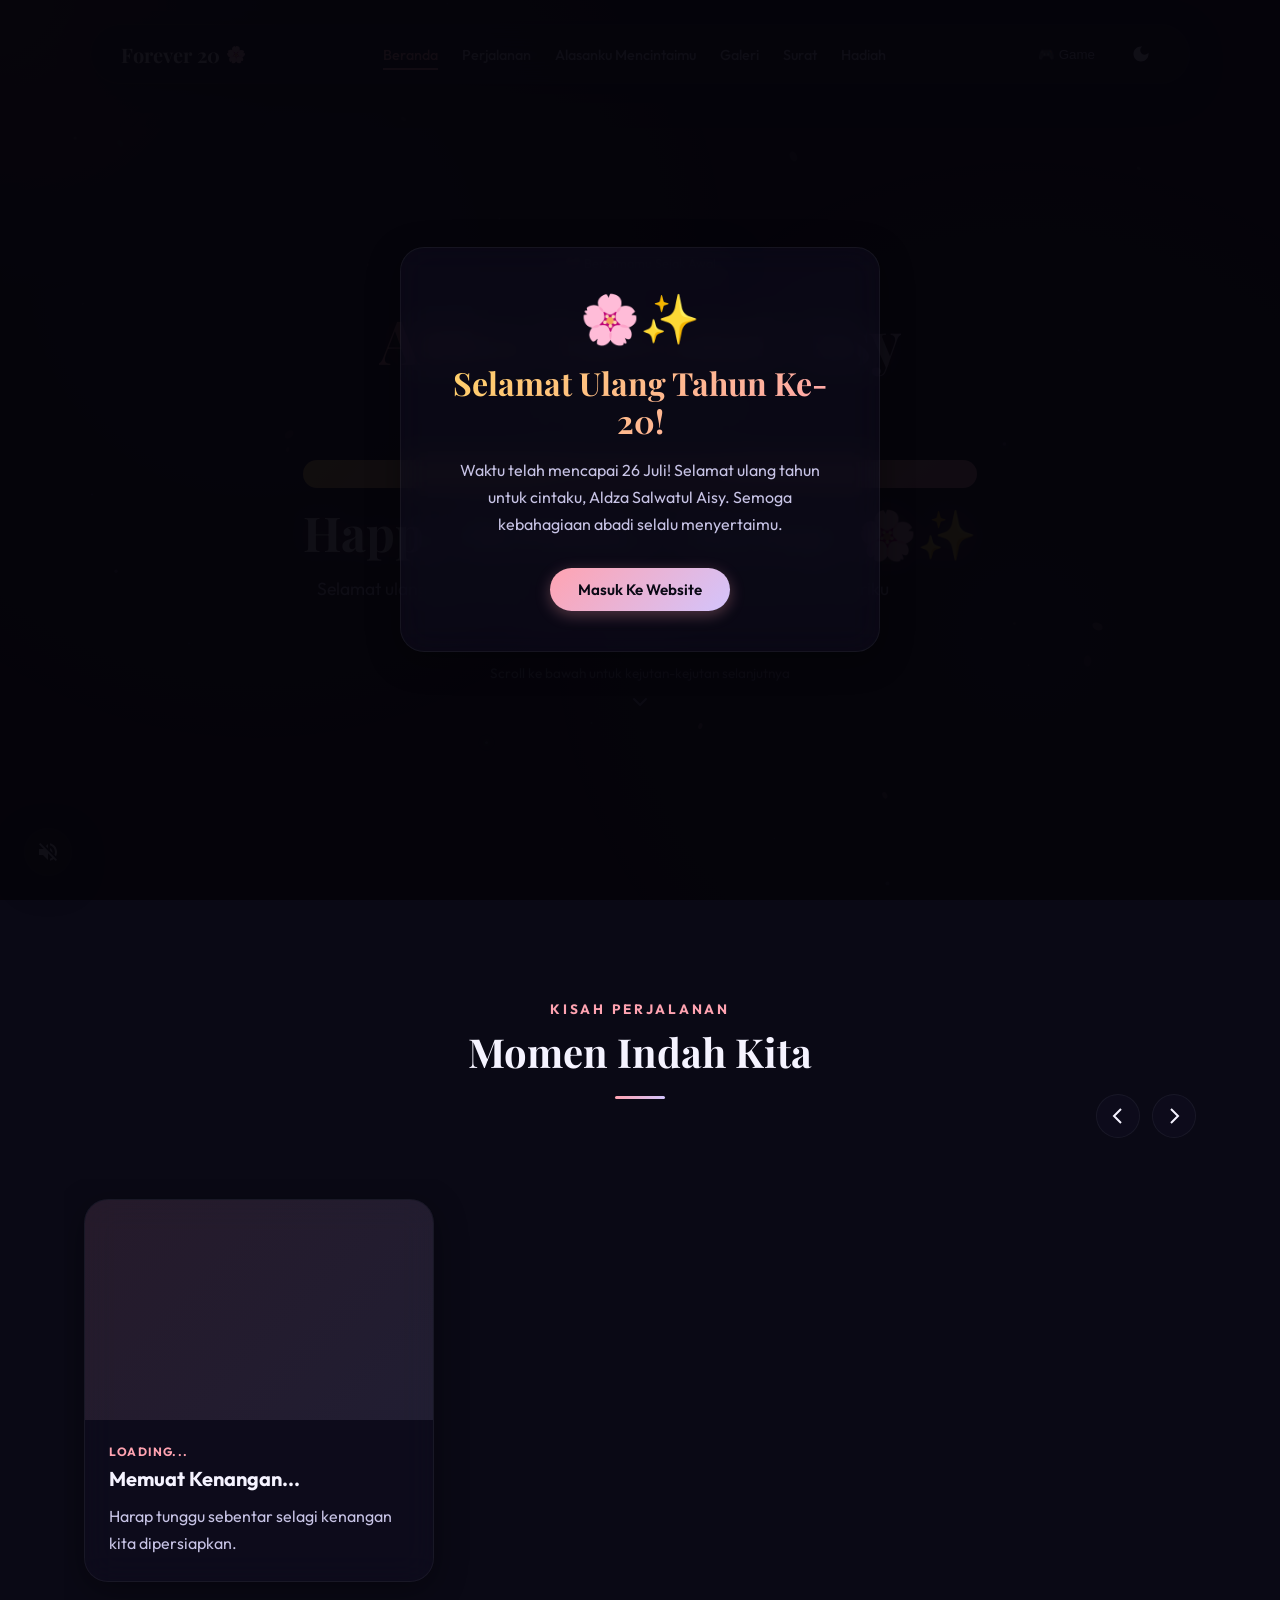
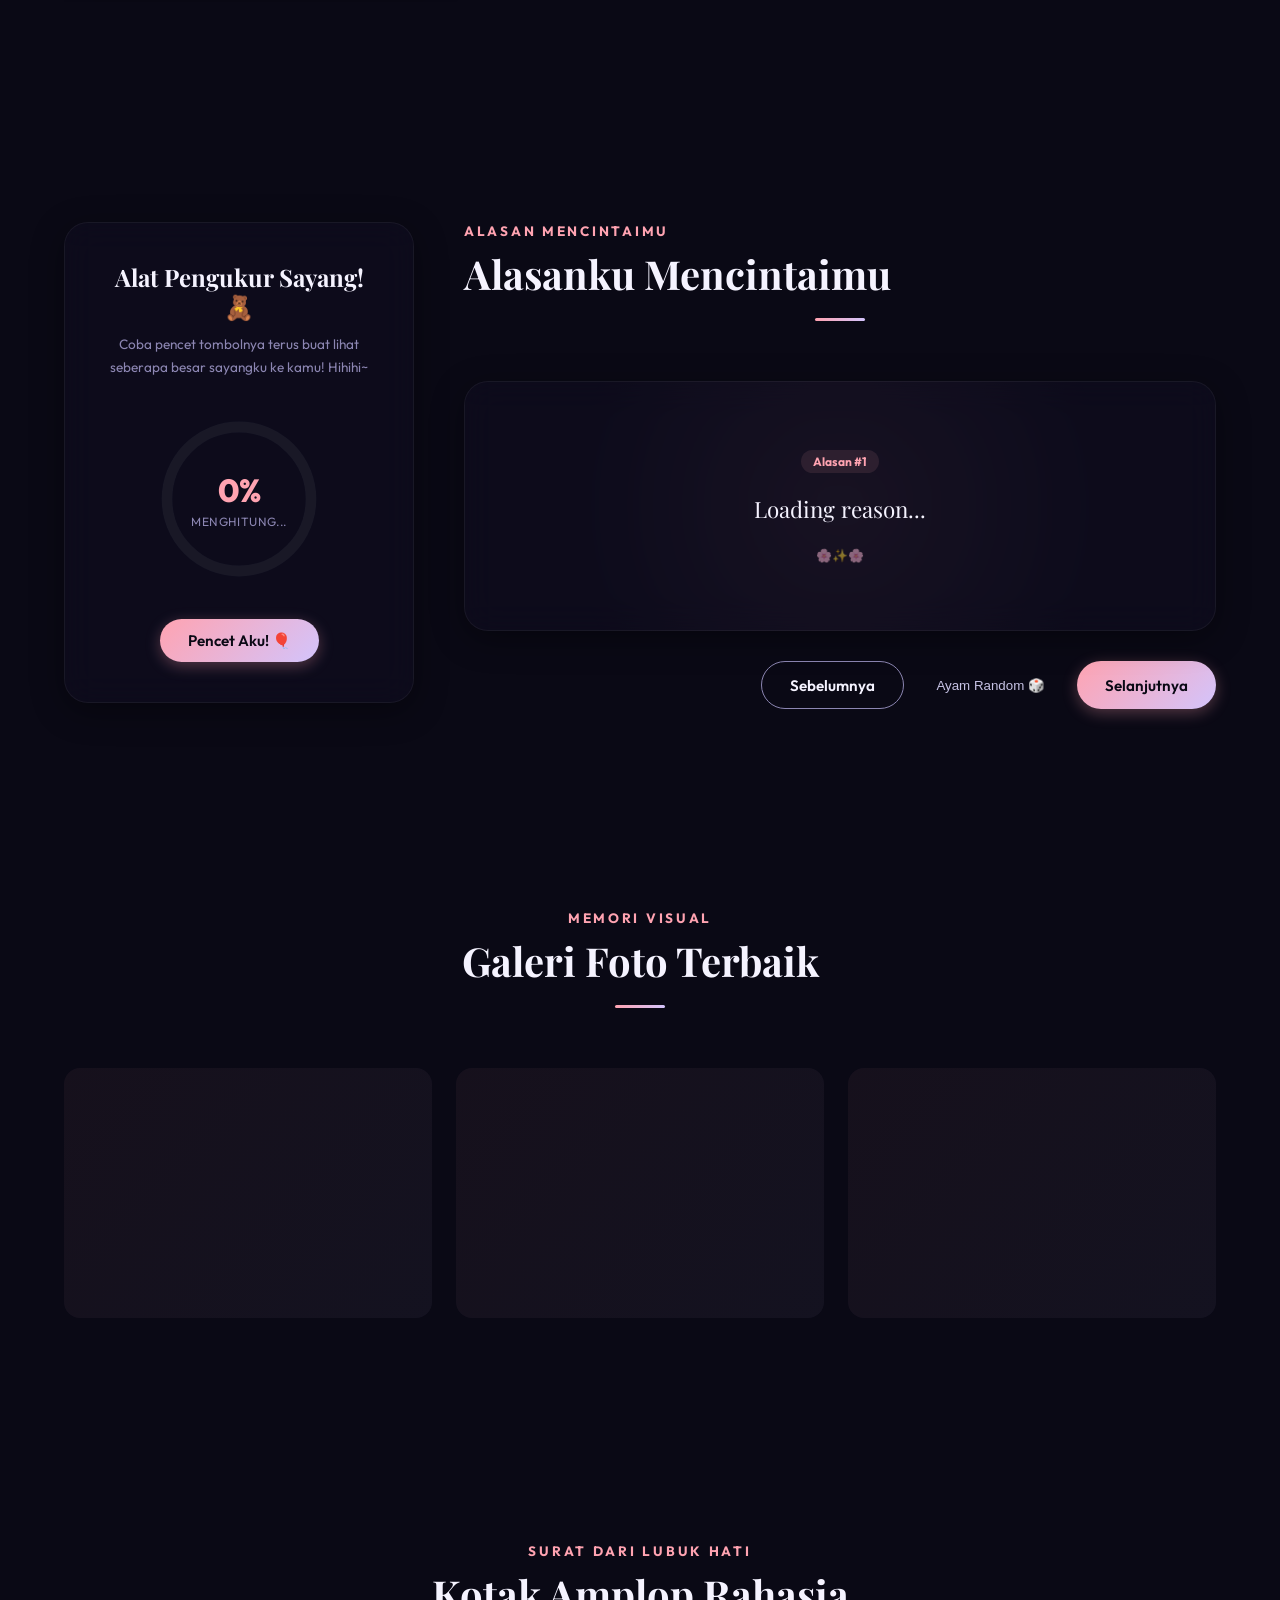
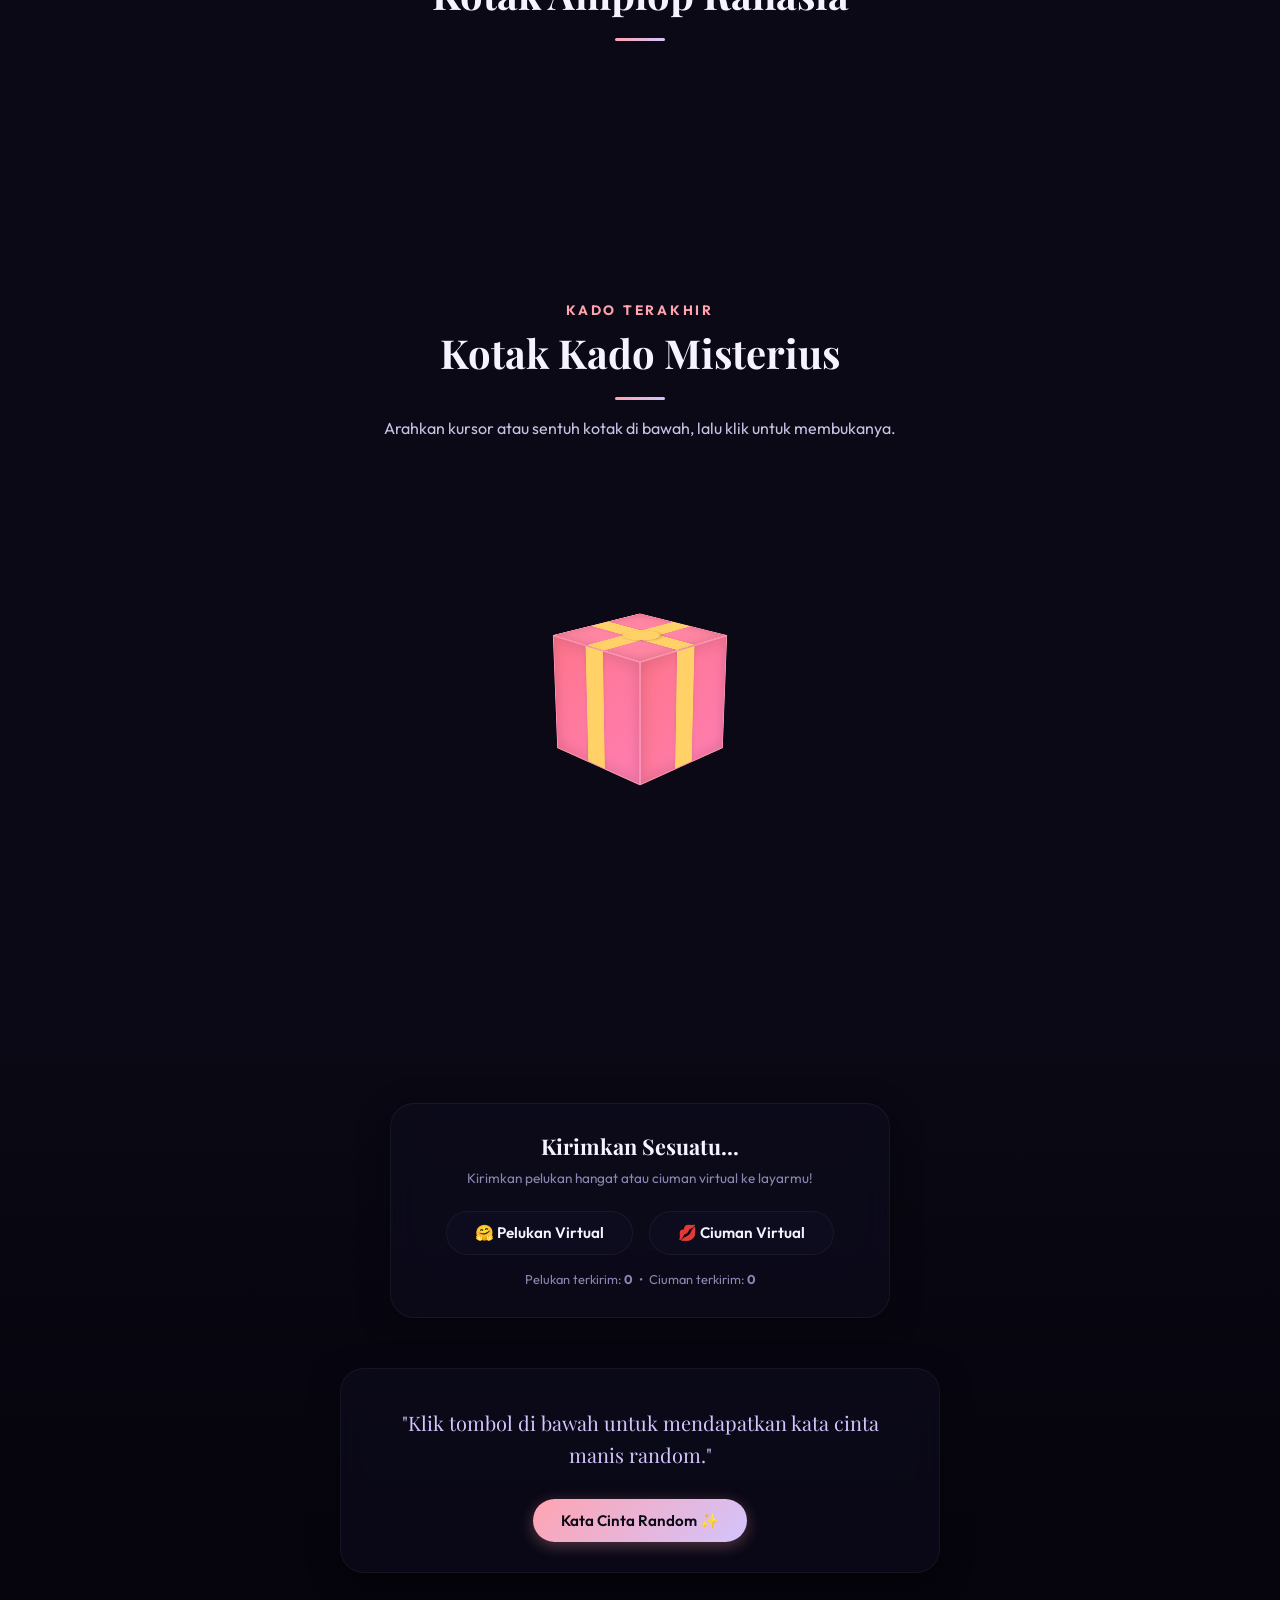
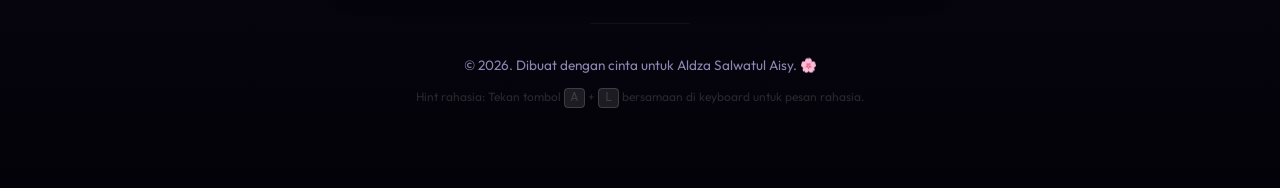
==== commit deed144d: "feat: mobile responsive + hamburger menu + fix WIB countdown (target 16:59 WIB)" ====
--- a/index.html
+++ b/index.html
@@ -20,7 +20,7 @@
     <div class="lock-content glass-card">
       <div class="lock-icon">🔐</div>
       <h2>Sabar ya, Sayang...</h2>
-      <p>Halaman ini masih dikunci. Balik lagi pas waktu udah menunjuk jam 00:00 WIB di tanggal 26 Juli ya! 🌸</p>
+      <p>Halaman ini masih dikunci. Balik lagi pas waktu udah menunjuk jam 16:59 WIB ya! 🌸</p>
       <div class="lock-countdown">
         <div class="time-block">
           <span id="lock-days">00</span><small>Hari</small>
@@ -77,8 +77,27 @@
           <path d="M12 3c-4.97 0-9 4.03-9 9s4.03 9 9 9 9-4.03 9-9c0-.46-.04-.92-.1-1.36-.98 1.37-2.58 2.26-4.4 2.26-2.98 0-5.4-2.42-5.4-5.4 0-1.81.89-3.42 2.26-4.4-.44-.06-.9-.1-1.36-.1z"/>
         </svg>
       </button>
+      <!-- Hamburger Button (Mobile Only) -->
+      <button id="hamburger-btn" class="hamburger-btn" aria-label="Buka Menu" aria-expanded="false">
+        <span></span><span></span><span></span>
+      </button>
     </div>
   </header>
+
+  <!-- Mobile Navigation Drawer -->
+  <div id="mobile-menu" class="mobile-menu" aria-hidden="true">
+    <nav class="mobile-menu-nav">
+      <a href="#home" class="mobile-nav-link">🏠 Beranda</a>
+      <a href="#timeline" class="mobile-nav-link">💫 Perjalanan</a>
+      <a href="#reasons" class="mobile-nav-link">💖 Alasanku Mencintaimu</a>
+      <a href="#gallery" class="mobile-nav-link">🖼️ Galeri</a>
+      <a href="#letters" class="mobile-nav-link">✉️ Surat</a>
+      <a href="#gift" class="mobile-nav-link">🎁 Hadiah</a>
+      <button id="mobile-game-trigger" class="mobile-nav-link mobile-game-btn">🎮 Main Game</button>
+    </nav>
+  </div>
+  <div id="mobile-menu-backdrop" class="mobile-menu-backdrop"></div>
+
 
   <!-- Section 1: Hero & Realtime Flip Countdown -->
   <section id="home" class="hero-section">
@@ -136,7 +155,7 @@
             <span class="flip-label">Detik</span>
           </div>
         </div>
-        <p class="timezone-note">Waktu dihitung berdasarkan zona waktu WIB (Jakarta)</p>
+        <p class="timezone-note">Website terbuka pukul 16:59 WIB — Waktu Indonesia Barat (Jakarta)</p>
       </div>
 
       <!-- Surprise Unlocked Section (Initially Hidden) -->
--- a/style.css
+++ b/style.css
@@ -426,6 +426,140 @@
 }
 
 /* --- Header / Navigation Bar --- */
+/* --- Hamburger Button (Mobile Only) --- */
+.hamburger-btn {
+  display: none;
+  flex-direction: column;
+  justify-content: center;
+  align-items: center;
+  gap: 5px;
+  width: 36px;
+  height: 36px;
+  background: none;
+  border: none;
+  cursor: pointer;
+  padding: 4px;
+  border-radius: 8px;
+  transition: var(--transition-fast);
+}
+
+.hamburger-btn span {
+  display: block;
+  width: 22px;
+  height: 2px;
+  background: var(--text-primary);
+  border-radius: 2px;
+  transition: transform 0.35s cubic-bezier(0.16, 1, 0.3, 1), opacity 0.25s, width 0.25s;
+  transform-origin: center;
+}
+
+.hamburger-btn.open span:nth-child(1) {
+  transform: translateY(7px) rotate(45deg);
+}
+.hamburger-btn.open span:nth-child(2) {
+  opacity: 0;
+  width: 0;
+}
+.hamburger-btn.open span:nth-child(3) {
+  transform: translateY(-7px) rotate(-45deg);
+}
+
+/* Mobile Menu Drawer */
+.mobile-menu {
+  position: fixed;
+  top: 0;
+  right: -100%;
+  width: min(80vw, 300px);
+  height: 100vh;
+  background: var(--bg-secondary);
+  backdrop-filter: blur(20px);
+  -webkit-backdrop-filter: blur(20px);
+  border-left: 1px solid var(--glass-border);
+  z-index: 999;
+  display: flex;
+  flex-direction: column;
+  justify-content: center;
+  padding: 60px 24px 40px;
+  transition: right 0.4s cubic-bezier(0.16, 1, 0.3, 1);
+  box-shadow: -10px 0 40px rgba(0,0,0,0.3);
+}
+
+.mobile-menu.open {
+  right: 0;
+}
+
+.mobile-menu-nav {
+  display: flex;
+  flex-direction: column;
+  gap: 8px;
+}
+
+.mobile-nav-link {
+  display: flex;
+  align-items: center;
+  gap: 12px;
+  padding: 14px 18px;
+  border-radius: 14px;
+  color: var(--text-secondary);
+  font-size: 1rem;
+  font-weight: 500;
+  font-family: var(--font-sans);
+  text-decoration: none;
+  background: none;
+  border: none;
+  cursor: pointer;
+  width: 100%;
+  text-align: left;
+  transition: var(--transition-fast);
+  letter-spacing: 0.01em;
+}
+
+.mobile-nav-link:hover,
+.mobile-nav-link:active {
+  color: var(--primary);
+  background: rgba(var(--primary-rgb), 0.08);
+}
+
+.mobile-game-btn {
+  margin-top: 16px;
+  background: linear-gradient(135deg, rgba(var(--primary-rgb), 0.12), rgba(var(--secondary-rgb), 0.08));
+  color: var(--primary);
+  border: 1px solid rgba(var(--primary-rgb), 0.2) !important;
+}
+
+/* Backdrop */
+.mobile-menu-backdrop {
+  position: fixed;
+  top: 0;
+  left: 0;
+  width: 100%;
+  height: 100%;
+  background: rgba(5, 4, 10, 0.6);
+  backdrop-filter: blur(4px);
+  z-index: 998;
+  opacity: 0;
+  pointer-events: none;
+  transition: opacity 0.35s ease;
+}
+
+.mobile-menu-backdrop.show {
+  opacity: 1;
+  pointer-events: all;
+}
+
+/* Show hamburger only on mobile */
+@media (max-width: 768px) {
+  .hamburger-btn {
+    display: flex;
+  }
+  
+  /* Hide game text button from header on mobile (shown in menu drawer) */
+  #mini-game-trigger {
+    display: none;
+  }
+}
+
+
 .main-header {
   position: fixed;
   top: 24px;
@@ -1762,6 +1896,8 @@
 }
 
 /* --- Responsive Adjustments --- */
+
+/* === Tablet (≤ 991px) === */
 @media (max-width: 991px) {
   .reasons-layout-wrapper {
     grid-template-columns: 1fr;
@@ -1771,84 +1907,498 @@
   .gallery-masonry-grid {
     column-count: 2;
   }
-}
-
+
+  .section {
+    padding: 80px 5vw;
+  }
+}
+
+/* === Mobile (≤ 768px) === */
 @media (max-width: 768px) {
   html {
     font-size: 15px;
   }
-  
+
+  /* -- Header -- */
   .main-header {
-    padding: 0 20px;
-  }
-  
+    top: 12px;
+    padding: 0 16px;
+    height: 54px;
+    width: 94%;
+  }
+
   .main-nav {
-    display: none; /* Hide header menu links on small mobile, keep standard smooth scroll swipe */
-  }
-  
+    display: none;
+  }
+
+  .header-actions {
+    gap: 6px;
+  }
+
+  /* "Game" text hidden, show only icon */
+  #mini-game-trigger {
+    font-size: 0;
+    padding: 0;
+    width: 36px;
+    height: 36px;
+  }
+  #mini-game-trigger::before {
+    content: '🎮';
+    font-size: 1.1rem;
+  }
+
+  /* -- Lock Screen -- */
+  .lock-content {
+    padding: 28px 20px;
+    max-width: 340px;
+  }
+
+  .lock-content h2 {
+    font-size: 1.6rem;
+  }
+
+  .lock-countdown {
+    gap: 10px;
+    flex-wrap: wrap;
+    justify-content: center;
+  }
+
+  .lock-countdown .time-block {
+    min-width: 60px;
+    padding: 12px 10px;
+  }
+
+  .lock-countdown span {
+    font-size: 1.5rem;
+  }
+
+  /* -- Hero -- */
+  .hero-section {
+    padding: 100px 5vw 50px;
+  }
+
   .hero-title {
-    font-size: 2.8rem;
-  }
-  
+    font-size: 2.4rem;
+  }
+
+  .typing {
+    font-size: 1rem;
+  }
+
+  /* -- Flip Countdown -- */
+  .countdown-container {
+    padding: 24px 16px;
+  }
+
+  .countdown-heading {
+    font-size: 1rem;
+    margin-bottom: 18px;
+  }
+
   .flip-clock {
     gap: 8px;
   }
-  
+
+  .flip-separator {
+    font-size: 1.5rem;
+    margin-top: -10px;
+  }
+
   .card-container {
-    width: 55px;
-    height: 65px;
-  }
-  
+    width: 58px;
+    height: 68px;
+  }
+
   .card-face {
-    font-size: 1.7rem;
-  }
-  
+    font-size: 1.8rem;
+  }
+
+  .flip-label {
+    font-size: 0.65rem;
+  }
+
+  /* -- Sections -- */
+  .section {
+    padding: 70px 4vw;
+  }
+
+  .section-title {
+    font-size: 2rem;
+  }
+
+  /* -- Surprise Modal -- */
+  .surprise-modal {
+    padding: 28px 20px;
+  }
+
+  .surprise-modal h2 {
+    font-size: 1.6rem;
+  }
+
+  /* -- Timeline -- */
+  .timeline-navigation-btns {
+    top: -55px;
+    right: 10px;
+  }
+
+  .timeline-track {
+    padding: 16px;
+    gap: 20px;
+  }
+
+  .timeline-card {
+    flex: 0 0 290px;
+  }
+
+  /* -- Reasons Layout -- */
+  .love-meter-wrapper {
+    padding: 28px 20px;
+  }
+
+  .meter-ring {
+    width: 160px;
+    height: 160px;
+  }
+
+  .card-deck {
+    height: 220px;
+  }
+
+  .reason-content {
+    font-size: 1.2rem;
+  }
+
+  .reasons-controls {
+    justify-content: center;
+    flex-wrap: wrap;
+    gap: 10px;
+  }
+
+  /* -- Gallery -- */
   .gallery-masonry-grid {
     column-count: 2;
-    column-gap: 16px;
-  }
-  
+    column-gap: 14px;
+  }
+
   .gallery-item {
-    margin-bottom: 16px;
-  }
-  
-  .game-controls-mobile {
-    display: flex;
-  }
-  
+    margin-bottom: 14px;
+  }
+
+  /* -- Envelopes -- */
+  .envelopes-grid {
+    grid-template-columns: repeat(auto-fit, minmax(200px, 1fr));
+    gap: 20px;
+  }
+
+  /* -- Letter Modal -- */
+  .letter-paper {
+    padding: 28px 22px;
+  }
+
+  /* -- Gift Box -- */
+  .gift-box-stage {
+    width: 240px;
+    height: 240px;
+  }
+
+  /* -- Scroll Letter -- */
+  .scroll-paper {
+    padding: 36px 24px;
+  }
+
+  /* -- Ending / Footer -- */
+  .ending-section {
+    padding: 80px 4vw 60px;
+  }
+
+  .virtual-interaction-panel {
+    padding: 24px 18px;
+  }
+
+  .interaction-buttons {
+    flex-direction: column;
+    align-items: center;
+  }
+
+  .interaction-btn {
+    width: 100%;
+    max-width: 260px;
+  }
+
+  .quote-generator-panel {
+    padding: 24px 18px;
+  }
+
+  .quote-text {
+    font-size: 1.1rem;
+  }
+
+  /* -- Sound Toggle -- */
   .sound-toggle-btn {
     bottom: 16px;
     left: 16px;
   }
-}
-
+
+  /* -- Game Controls -- */
+  .game-controls-mobile {
+    display: flex;
+  }
+
+  .game-board {
+    padding: 24px 16px;
+  }
+
+  .game-canvas-wrapper {
+    height: 280px;
+  }
+}
+
+/* === Small Mobile (≤ 480px) === */
 @media (max-width: 480px) {
+  html {
+    font-size: 14px;
+  }
+
+  /* -- Header -- */
+  .main-header {
+    width: 96%;
+    top: 10px;
+    padding: 0 14px;
+    height: 50px;
+  }
+
+  .logo-text {
+    font-size: 1.05rem;
+  }
+
+  /* -- Hero -- */
   .hero-title {
-    font-size: 2.2rem;
-  }
-  
+    font-size: 2rem;
+    letter-spacing: -0.01em;
+  }
+
+  .hero-content {
+    padding: 0 4px;
+  }
+
+  /* -- Flip Countdown -- */
   .flip-clock {
-    gap: 4px;
-  }
-  
+    gap: 5px;
+  }
+
+  .flip-separator {
+    font-size: 1.3rem;
+    margin-top: -8px;
+  }
+
   .card-container {
-    width: 45px;
-    height: 55px;
-  }
-  
+    width: 50px;
+    height: 60px;
+  }
+
   .card-face {
-    font-size: 1.4rem;
-  }
-  
+    font-size: 1.5rem;
+  }
+
+  /* -- Section Headers -- */
+  .section-title {
+    font-size: 1.75rem;
+  }
+
+  .section {
+    padding: 60px 4vw;
+  }
+
+  /* -- Timeline -- */
+  .timeline-card {
+    flex: 0 0 265px;
+  }
+
+  .timeline-img-placeholder, .timeline-img {
+    height: 180px;
+  }
+
+  /* -- Reasons -- */
+  .reasons-controls {
+    justify-content: center;
+    gap: 8px;
+  }
+
+  .control-btn {
+    padding: 10px 18px;
+    font-size: 0.85rem;
+  }
+
+  .card-deck {
+    height: 200px;
+  }
+
+  .reason-content {
+    font-size: 1.1rem;
+  }
+
+  .reason-card {
+    padding: 24px 16px;
+  }
+
+  /* -- Gallery -- */
   .gallery-masonry-grid {
     column-count: 1;
   }
-  
+
+  .gallery-item {
+    margin-bottom: 16px;
+  }
+
+  /* -- Envelopes -- */
+  .envelopes-grid {
+    grid-template-columns: 1fr 1fr;
+    gap: 14px;
+  }
+
+  .envelope-wrapper {
+    height: 180px;
+  }
+
+  .envelope-emoji {
+    font-size: 2rem;
+  }
+
+  .envelope-front h3 {
+    font-size: 1rem;
+  }
+
+  /* -- Surprise Modal -- */
+  #unlocked-surprise h2 {
+    font-size: 2rem;
+  }
+
+  /* -- Gift Box -- */
+  .gift-box-stage {
+    width: 200px;
+    height: 200px;
+  }
+
+  .scroll-paper {
+    padding: 30px 16px;
+  }
+
+  .scroll-content h2 {
+    font-size: 1.5rem;
+  }
+
+  /* -- Letter Modal -- */
+  .letter-paper {
+    padding: 24px 16px;
+  }
+
+  .letter-paper-header h3 {
+    font-size: 1.3rem;
+  }
+
+  .letter-paper-body {
+    font-size: 0.95rem;
+  }
+
+  /* -- Ending -- */
+  .ending-section {
+    padding: 70px 4vw 50px;
+  }
+
+  .virtual-interaction-panel,
+  .quote-generator-panel {
+    padding: 20px 14px;
+  }
+
+  /* -- Game Board -- */
+  .game-board {
+    padding: 20px 14px;
+    width: 95%;
+  }
+
+  .game-board h2 {
+    font-size: 1.4rem;
+  }
+
+  .game-canvas-wrapper {
+    height: 250px;
+  }
+
+  .game-mobile-arrow {
+    width: 70px;
+    height: 56px;
+    font-size: 1.8rem;
+  }
+
+  /* -- Lightbox -- */
+  .lightbox-btn {
+    width: 40px;
+    height: 40px;
+    font-size: 1.2rem;
+  }
+
+  .close-btn {
+    top: 16px;
+    right: 16px;
+  }
+
+  .left-arrow {
+    left: 10px;
+  }
+
+  .right-arrow {
+    right: 10px;
+  }
+
+  /* -- Flip separator hide on very small for space -- */
+  .flip-separator {
+    display: none;
+  }
+}
+
+/* === Extra Small Mobile (≤ 360px) === */
+@media (max-width: 360px) {
+  html {
+    font-size: 13px;
+  }
+
+  .main-header {
+    width: 98%;
+    padding: 0 10px;
+  }
+
+  .hero-title {
+    font-size: 1.8rem;
+  }
+
+  .card-container {
+    width: 44px;
+    height: 54px;
+  }
+
+  .card-face {
+    font-size: 1.3rem;
+  }
+
+  .countdown-container {
+    padding: 18px 10px;
+  }
+
+  .envelopes-grid {
+    grid-template-columns: 1fr;
+  }
+
+  .envelope-wrapper {
+    height: 160px;
+  }
+
   .reasons-controls {
-    justify-content: center;
-  }
-  
-  .timeline-card {
-    flex: 0 0 280px;
-  }
-}
+    flex-direction: column;
+    align-items: stretch;
+  }
+
+  .control-btn {
+    width: 100%;
+    text-align: center;
+  }
+}
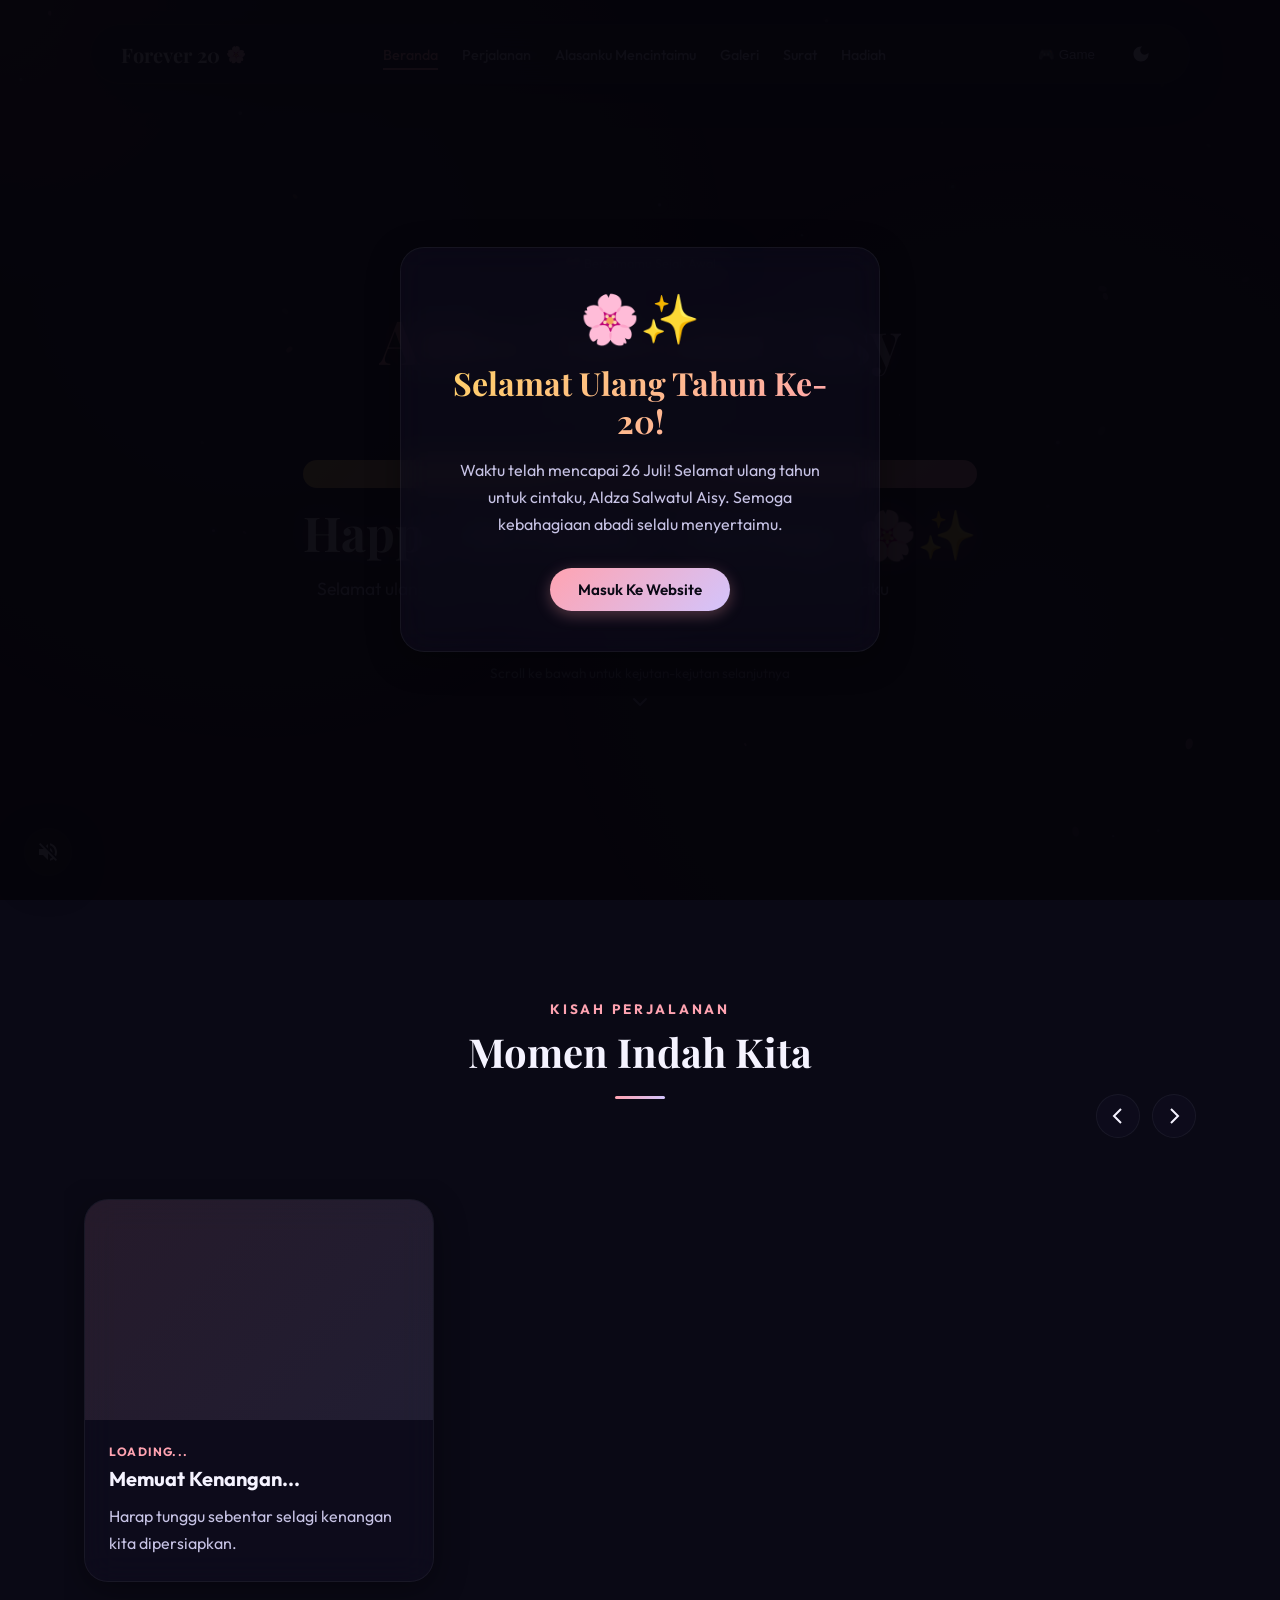
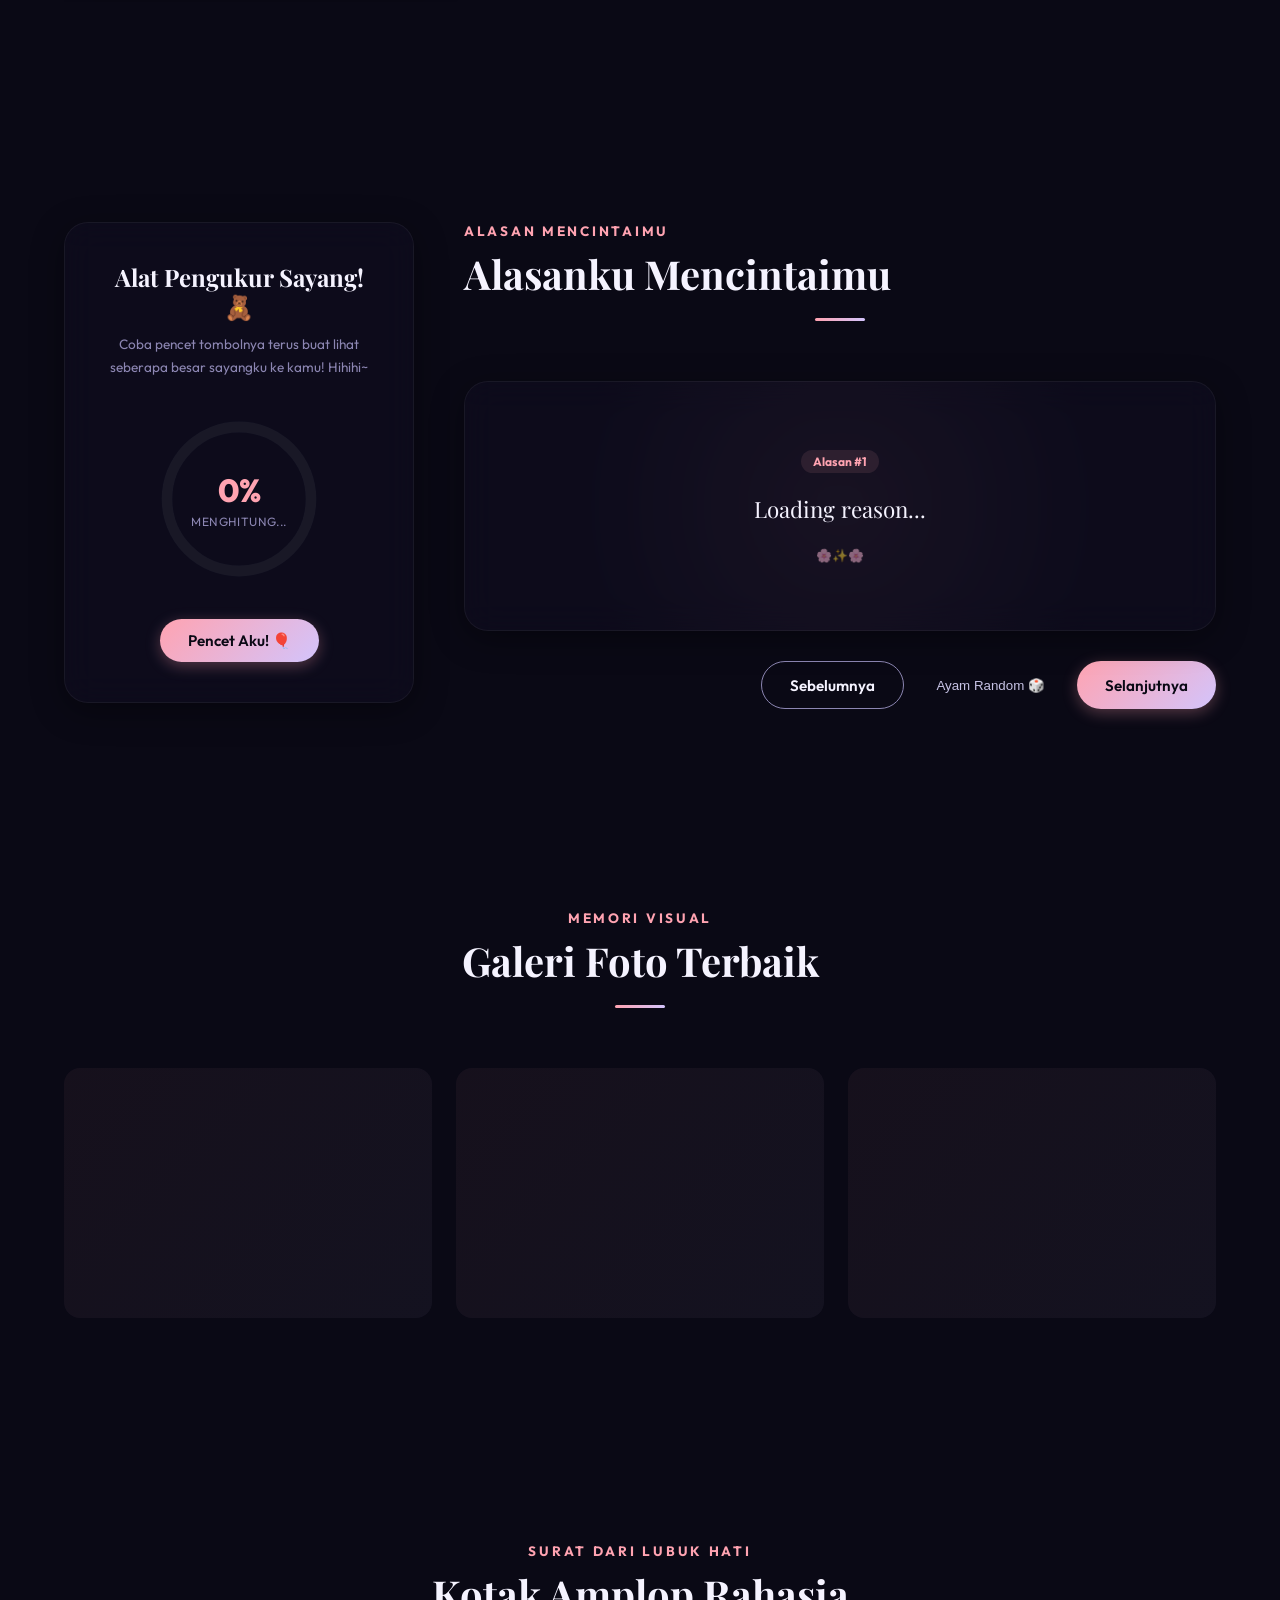
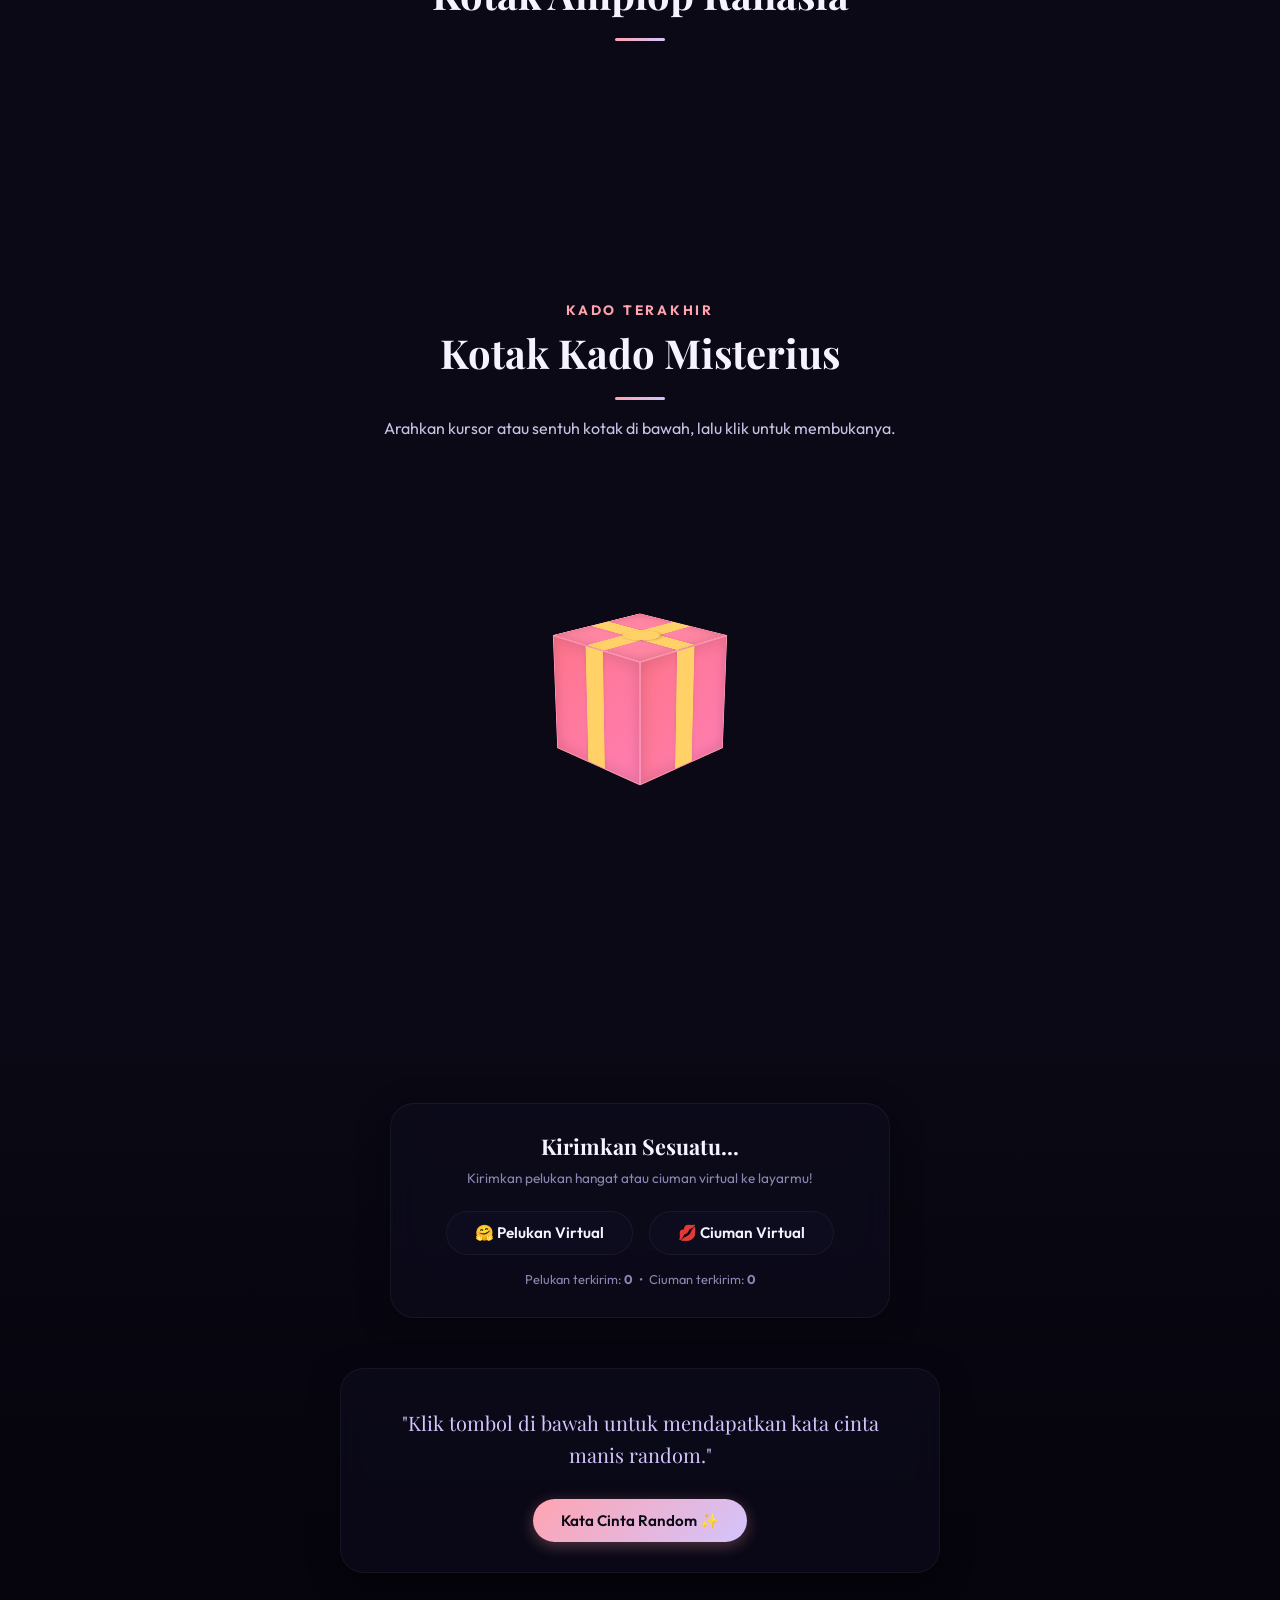
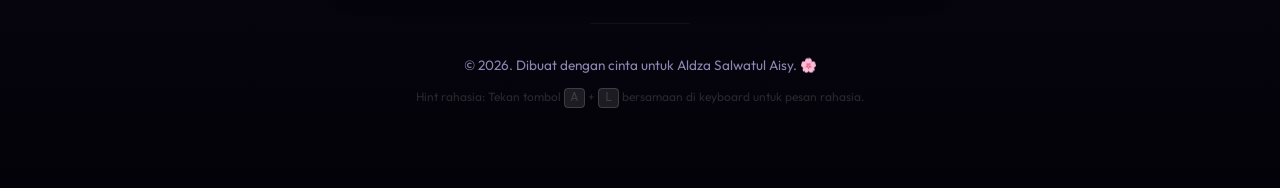
==== commit fec3f9d2: "fix: reset target unlock ke 00:00 WIB 26 Juli 2026 (birthday Aldza)" ====
--- a/index.html
+++ b/index.html
@@ -20,7 +20,7 @@
     <div class="lock-content glass-card">
       <div class="lock-icon">🔐</div>
       <h2>Sabar ya, Sayang...</h2>
-      <p>Halaman ini masih dikunci. Balik lagi pas waktu udah menunjuk jam 16:59 WIB ya! 🌸</p>
+      <p>Halaman ini masih dikunci. Balik lagi pas waktu udah menunjuk jam 00:00 WIB di tanggal 26 Juli ya! 🌸</p>
       <div class="lock-countdown">
         <div class="time-block">
           <span id="lock-days">00</span><small>Hari</small>
@@ -155,7 +155,7 @@
             <span class="flip-label">Detik</span>
           </div>
         </div>
-        <p class="timezone-note">Website terbuka pukul 16:59 WIB — Waktu Indonesia Barat (Jakarta)</p>
+        <p class="timezone-note">Website terbuka pukul 00:00 WIB, 26 Juli 2026 — Waktu Indonesia Barat</p>
       </div>
 
       <!-- Surprise Unlocked Section (Initially Hidden) -->
